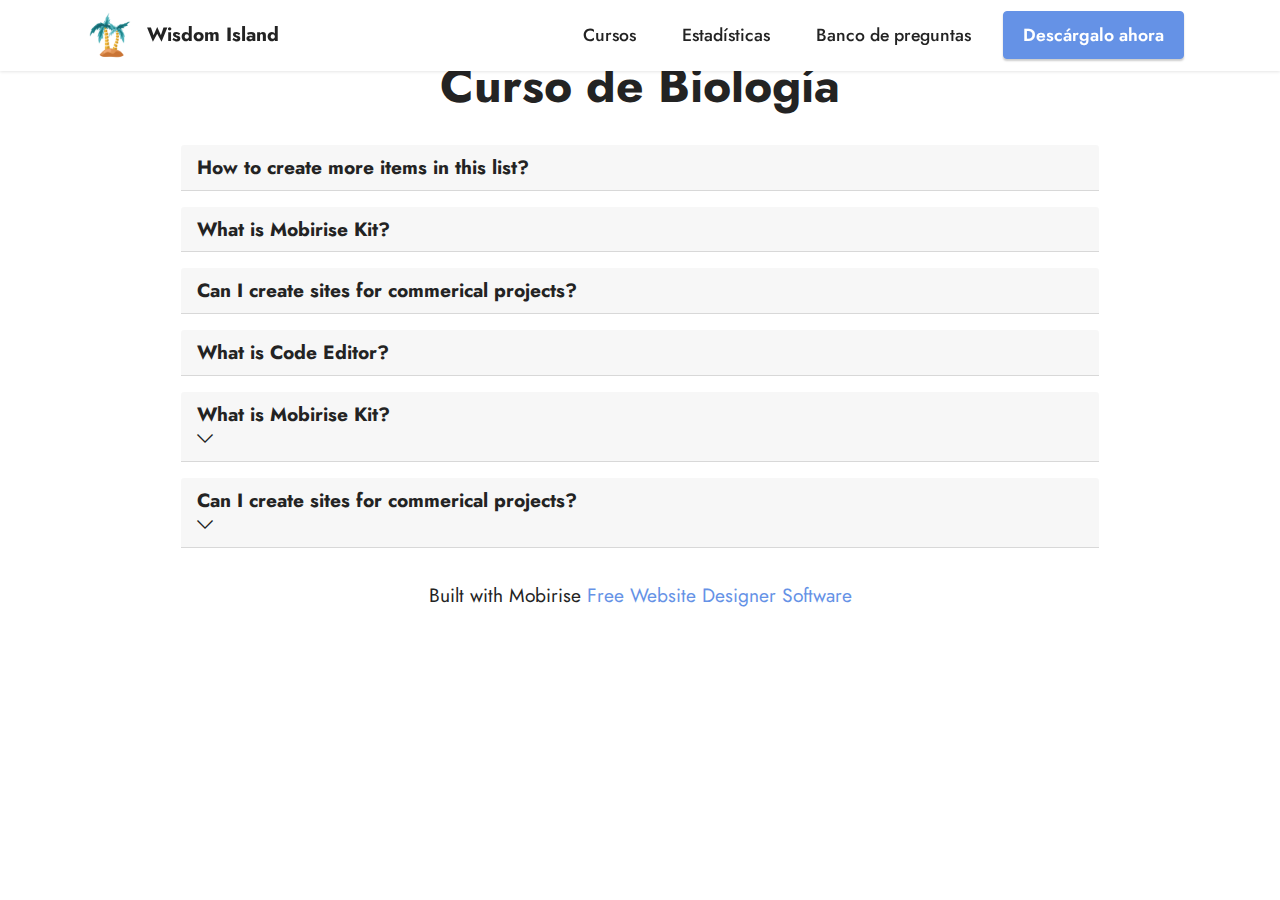
==== Biologia.html @ e250f7aa "Agregar pestaña biologia" ====
<!DOCTYPE html>
<html  >
<head>
  <!-- Site made with Mobirise Website Builder v5.6.5, https://mobirise.com -->
  <meta charset="UTF-8">
  <meta http-equiv="X-UA-Compatible" content="IE=edge">
  <meta name="generator" content="Mobirise v5.6.5, mobirise.com">
  <meta name="twitter:card" content="summary_large_image"/>
  <meta name="twitter:image:src" content="">
  <meta property="og:image" content="">
  <meta name="twitter:title" content="Curso Biologia">
  <meta name="viewport" content="width=device-width, initial-scale=1, minimum-scale=1">
  <link rel="shortcut icon" href="assets/images/4f88f359135b09c5e43ae3a420b6c7f1-ilustracion-de-isla-de-palmera.png" type="image/x-icon">
  <meta name="description" content="">
  
  
  <title>Curso Biologia</title>
  <link rel="stylesheet" href="assets/web/assets/mobirise-icons2/mobirise2.css">
  <link rel="stylesheet" href="assets/web/assets/mobirise-icons/mobirise-icons.css">
  <link rel="stylesheet" href="assets/bootstrap/css/bootstrap.min.css">
  <link rel="stylesheet" href="assets/bootstrap/css/bootstrap-grid.min.css">
  <link rel="stylesheet" href="assets/bootstrap/css/bootstrap-reboot.min.css">
  <link rel="stylesheet" href="assets/dropdown/css/style.css">
  <link rel="stylesheet" href="assets/socicon/css/styles.css">
  <link rel="stylesheet" href="assets/theme/css/style.css">
  <link rel="preload" href="https://fonts.googleapis.com/css?family=Jost:100,200,300,400,500,600,700,800,900,100i,200i,300i,400i,500i,600i,700i,800i,900i&display=swap" as="style" onload="this.onload=null;this.rel='stylesheet'">
  <noscript><link rel="stylesheet" href="https://fonts.googleapis.com/css?family=Jost:100,200,300,400,500,600,700,800,900,100i,200i,300i,400i,500i,600i,700i,800i,900i&display=swap"></noscript>
  <link rel="preload" as="style" href="assets/mobirise/css/mbr-additional.css"><link rel="stylesheet" href="assets/mobirise/css/mbr-additional.css" type="text/css">
  
  
  
  
</head>
<body>
  
  <section data-bs-version="5.1" class="menu menu2 cid-sZaMw0S8zr" once="menu" id="menu2-g">
    
    <nav class="navbar navbar-dropdown navbar-fixed-top navbar-expand-lg">
        <div class="container">
            <div class="navbar-brand">
                <span class="navbar-logo">
                    <a href="https://mobiri.se">
                        <img src="assets/images/4f88f359135b09c5e43ae3a420b6c7f1-ilustracion-de-isla-de-palmera.png" alt="Mobirise Website Builder" style="height: 3rem;">
                    </a>
                </span>
                <span class="navbar-caption-wrap"><a class="navbar-caption text-black text-primary display-7" href="index.html#header5-1">Wisdom Island</a></span>
            </div>
            <button class="navbar-toggler" type="button" data-toggle="collapse" data-bs-toggle="collapse" data-target="#navbarSupportedContent" data-bs-target="#navbarSupportedContent" aria-controls="navbarNavAltMarkup" aria-expanded="false" aria-label="Toggle navigation">
                <div class="hamburger">
                    <span></span>
                    <span></span>
                    <span></span>
                    <span></span>
                </div>
            </button>
            <div class="collapse navbar-collapse" id="navbarSupportedContent">
                <ul class="navbar-nav nav-dropdown" data-app-modern-menu="true"><li class="nav-item"><a class="nav-link link text-black text-primary display-4" href="cursos.html#features4-5">Cursos</a></li><li class="nav-item"><a class="nav-link link text-black text-primary display-4" href="estadisticas.html#gallery5-a">Estadísticas</a></li><li class="nav-item"><a class="nav-link link text-black text-primary display-4" href="preguntas.html#features10-8">Banco de preguntas</a></li></ul>
                
                <div class="navbar-buttons mbr-section-btn"><a class="btn btn-primary display-4" href="https://mobiri.se">Descárgalo ahora</a></div>
            </div>
        </div>
    </nav>
</section>

<section data-bs-version="5.1" class="content17 cid-t3WTCbS5iM" id="content17-h">

    

    
    
    <div class="container">
        
            <div class="row justify-content-center">
                <div class="col-12 col-md-10">
                    <div class="section-head align-center mb-4">
                        <h3 class="mbr-section-title mb-0 mbr-fonts-style display-2">
                            <strong>Curso de Biología</strong></h3>
                        
                    </div>
                    
                    <div id="bootstrap-toggle" class="toggle-panel accordionStyles tab-content">
                        <div class="card mb-3">
                            <div class="card-header" role="tab" id="headingOne">
                                <a role="button" class="collapsed panel-title text-black" data-toggle="collapse" data-bs-toggle="collapse" data-core="" href="#collapse1_1" aria-expanded="false" aria-controls="collapse1">
                                    <h6 class="panel-title-edit mbr-fonts-style mb-0 display-7"><strong>How to create more items in this list?</strong>
                                </h6>
                                    <span class="sign mbr-iconfont mbri-arrow-down"></span>
                                </a>
                            </div>
                            <div id="collapse1_1" class="panel-collapse noScroll collapse" role="tabpanel" aria-labelledby="headingOne">
                                <div class="panel-body">
                                    <p class="mbr-fonts-style panel-text display-7">The number of items is limited in this block. Open
                                    the Block parameters to change the amount of items.</p>
                                </div>
                            </div>
                        </div>
                        <div class="card mb-3">
                            <div class="card-header" role="tab" id="headingTwo">
                                <a role="button" class="collapsed panel-title text-black" data-toggle="collapse" data-bs-toggle="collapse" data-core="" href="#collapse2_1" aria-expanded="false" aria-controls="collapse2">
                                    <h6 class="panel-title-edit mbr-fonts-style mb-0 display-7"><strong>What is Mobirise Kit?</strong>
                                </h6>
                                    <span class="sign mbr-iconfont mbri-arrow-down"></span>
                                </a>

                            </div>
                            <div id="collapse2_1" class="panel-collapse noScroll collapse" role="tabpanel" aria-labelledby="headingTwo">
                                <div class="panel-body">
                                    <p class="mbr-fonts-style panel-text display-7">Mobirise Kit is a service that provides the access to all current and new themes/extensions developed by Mobirise. New themes/extensions are released every month and will be available in your account during your plan period, without any additional charge.</p>
                                </div>
                            </div>
                        </div>
                        <div class="card mb-3">
                            <div class="card-header" role="tab" id="headingThree">
                                <a role="button" class="collapsed panel-title text-black" data-toggle="collapse" data-bs-toggle="collapse" data-core="" href="#collapse3_1" aria-expanded="false" aria-controls="collapse3">
                                    <h6 class="panel-title-edit mbr-fonts-style mb-0 display-7"><strong>Can I create sites for commerical projects?</strong>
                                </h6>
                                    <span class="sign mbr-iconfont mbri-arrow-down"></span>
                                </a>
                            </div>
                            <div id="collapse3_1" class="panel-collapse noScroll collapse" role="tabpanel" aria-labelledby="headingThree">
                                <div class="panel-body">
                                    <p class="mbr-fonts-style panel-text display-7">Yes, Mobirise is free for both non-profit and commercial sites.</p>
                                </div>
                            </div>
                        </div>
                        <div class="card mb-3">
                            <div class="card-header" role="tab" id="headingThree">
                                <a role="button" class="collapsed panel-title text-black" data-toggle="collapse" data-bs-toggle="collapse" data-core="" href="#collapse4_1" aria-expanded="false" aria-controls="collapse4">
                                    <h6 class="panel-title-edit mbr-fonts-style mb-0 display-7"><strong>What is Code Editor?</strong>
                                </h6>
                                    <span class="sign mbr-iconfont mbri-arrow-down"></span>
                                </a>
                            </div>
                            <div id="collapse4_1" class="panel-collapse noScroll collapse" role="tabpanel" aria-labelledby="headingThree">
                                <div class="panel-body">
                                    <p class="mbr-fonts-style panel-text display-7">
                                       This extension allows editing the code of block in the app. Also, it's possible to add code to the head and body parts of pages.</p>
                                </div>
                            </div>
                        </div>
                        <div class="card mb-3">
                            <div class="card-header" role="tab" id="headingThree">
                                <a role="button" class="collapsed panel-title text-black" data-toggle="collapse" data-bs-toggle="collapse" data-core="" href="#collapse5_1" aria-expanded="false" aria-controls="collapse5">
                                   <h6 class="panel-title-edit mbr-fonts-style mb-0 display-7"><strong>What is Mobirise Kit?</strong></h6>
                                        <span class="mbr-iconfont mobi-mbri-arrow-down mobi-mbri"></span>
                                </a>
                            </div>
                            <div id="collapse5_1" class="panel-collapse noScroll collapse" role="tabpanel" aria-labelledby="headingThree">
                                <div class="panel-body">
                                    <p class="mbr-fonts-style panel-text display-7">
                                       Mobirise Kit is a service that provides the access to all current and new themes/extensions developed by Mobirise. New themes/extensions are released every month and will be available in your account during your plan period, without any additional charge.</p>
                                </div>
                            </div>
                        </div>
                        <div class="card mb-3">
                            <div class="card-header" role="tab" id="headingThree">
                                <a role="button" class="collapsed panel-title text-black" data-toggle="collapse" data-bs-toggle="collapse" data-core="" href="#collapse6_1" aria-expanded="false" aria-controls="collapse6">
                                    <h6 class="panel-title-edit mbr-fonts-style mb-0 display-7"><strong>Can I create sites for commerical projects?</strong></h6>
                                    <span class="mbr-iconfont mobi-mbri-arrow-down mobi-mbri"></span>
                                </a>
                            </div>
                            <div id="collapse6_1" class="panel-collapse noScroll collapse" role="tabpanel" aria-labelledby="headingThree">
                                <div class="panel-body">
                                    <p class="mbr-fonts-style panel-text display-7">
                                       Yes, Mobirise is free for both non-profit and commercial sites.</p>
                                </div>
                            </div>
                        </div>
                    </div>
                </div>
            </div>
        </div>
</section><section class="display-7" style="padding: 0;align-items: center;justify-content: center;flex-wrap: wrap;    align-content: center;display: flex;position: relative;height: 4rem;"><a href="https://mobiri.se/2651506" style="flex: 1 1;height: 4rem;position: absolute;width: 100%;z-index: 1;"><img alt="" style="height: 4rem;" src="[data-uri]"></a><p style="margin: 0;text-align: center;" class="display-7">Built with Mobirise &#8204;</p><a style="z-index:1" href="https://mobirise.com/website-design-software.html">Free Website Designer Software</a></section><script src="assets/bootstrap/js/bootstrap.bundle.min.js"></script>  <script src="assets/smoothscroll/smooth-scroll.js"></script>  <script src="assets/ytplayer/index.js"></script>  <script src="assets/dropdown/js/navbar-dropdown.js"></script>  <script src="assets/mbr-switch-arrow/mbr-switch-arrow.js"></script>  <script src="assets/theme/js/script.js"></script>  
  
  
</body>
</html>
---- assets/web/assets/mobirise-icons2/mobirise2.css ----
@font-face {
  font-family: 'Moririse2';
  font-display: swap;
  src:  url('mobirise2.eot?f2bix4');
  src:  url('mobirise2.eot?f2bix4#iefix') format('embedded-opentype'),
    url('mobirise2.ttf?f2bix4') format('truetype'),
    url('mobirise2.woff?f2bix4') format('woff'),
    url('mobirise2.svg?f2bix4#mobirise2') format('svg');
  font-weight: normal;
  font-style: normal;
}

[class^="mobi-"], [class*=" mobi-"] {
  /* use !important to prevent issues with browser extensions that change fonts */
  font-family: 'Moririse2' !important;
  speak: none;
  font-style: normal;
  font-weight: normal;
  font-variant: normal;
  text-transform: none;
  line-height: 1;

  /* Better Font Rendering =========== */
  -webkit-font-smoothing: antialiased;
  -moz-osx-font-smoothing: grayscale;
}

.mobi-mbri-add-submenu:before {
  content: "\e900";
}
.mobi-mbri-alert:before {
  content: "\e901";
}
.mobi-mbri-align-center:before {
  content: "\e902";
}
.mobi-mbri-align-justify:before {
  content: "\e903";
}
.mobi-mbri-align-left:before {
  content: "\e904";
}
.mobi-mbri-align-right:before {
  content: "\e905";
}
.mobi-mbri-android:before {
  content: "\e906";
}
.mobi-mbri-apple:before {
  content: "\e907";
}
.mobi-mbri-arrow-down:before {
  content: "\e908";
}
.mobi-mbri-arrow-next:before {
  content: "\e909";
}
.mobi-mbri-arrow-prev:before {
  content: "\e90a";
}
.mobi-mbri-arrow-up:before {
  content: "\e90b";
}
.mobi-mbri-bold:before {
  content: "\e90c";
}
.mobi-mbri-bookmark:before {
  content: "\e90d";
}
.mobi-mbri-bootstrap:before {
  content: "\e90e";
}
.mobi-mbri-briefcase:before {
  content: "\e90f";
}
.mobi-mbri-browse:before {
  content: "\e910";
}
.mobi-mbri-bulleted-list:before {
  content: "\e911";
}
.mobi-mbri-calendar:before {
  content: "\e912";
}
.mobi-mbri-camera:before {
  content: "\e913";
}
.mobi-mbri-cart-add:before {
  content: "\e914";
}
.mobi-mbri-cart-full:before {
  content: "\e915";
}
.mobi-mbri-cash:before {
  content: "\e916";
}
.mobi-mbri-change-style:before {
  content: "\e917";
}
.mobi-mbri-chat:before {
  content: "\e918";
}
.mobi-mbri-clock:before {
  content: "\e919";
}
.mobi-mbri-close:before {
  content: "\e91a";
}
.mobi-mbri-cloud:before {
  content: "\e91b";
}
.mobi-mbri-code:before {
  content: "\e91c";
}
.mobi-mbri-contact-form:before {
  content: "\e91d";
}
.mobi-mbri-credit-card:before {
  content: "\e91e";
}
.mobi-mbri-cursor-click:before {
  content: "\e91f";
}
.mobi-mbri-cust-feedback:before {
  content: "\e920";
}
.mobi-mbri-database:before {
  content: "\e921";
}
.mobi-mbri-delivery:before {
  content: "\e922";
}
.mobi-mbri-desktop:before {
  content: "\e923";
}
.mobi-mbri-devices:before {
  content: "\e924";
}
.mobi-mbri-down:before {
  content: "\e925";
}
.mobi-mbri-download-2:before {
  content: "\e926";
}
.mobi-mbri-download:before {
  content: "\e927";
}
.mobi-mbri-drag-n-drop-2:before {
  content: "\e928";
}
.mobi-mbri-drag-n-drop:before {
  content: "\e929";
}
.mobi-mbri-edit-2:before {
  content: "\e92a";
}
.mobi-mbri-edit:before {
  content: "\e92b";
}
.mobi-mbri-error:before {
  content: "\e92c";
}
.mobi-mbri-extension:before {
  content: "\e92d";
}
.mobi-mbri-features:before {
  content: "\e92e";
}
.mobi-mbri-file:before {
  content: "\e92f";
}
.mobi-mbri-flag:before {
  content: "\e930";
}
.mobi-mbri-folder:before {
  content: "\e931";
}
.mobi-mbri-gift:before {
  content: "\e932";
}
.mobi-mbri-github:before {
  content: "\e933";
}
.mobi-mbri-globe-2:before {
  content: "\e934";
}
.mobi-mbri-globe:before {
  content: "\e935";
}
.mobi-mbri-growing-chart:before {
  content: "\e936";
}
.mobi-mbri-hearth:before {
  content: "\e937";
}
.mobi-mbri-help:before {
  content: "\e938";
}
.mobi-mbri-home:before {
  content: "\e939";
}
.mobi-mbri-hot-cup:before {
  content: "\e93a";
}
.mobi-mbri-idea:before {
  content: "\e93b";
}
.mobi-mbri-image-gallery:before {
  content: "\e93c";
}
.mobi-mbri-image-slider:before {
  content: "\e93d";
}
.mobi-mbri-info:before {
  content: "\e93e";
}
.mobi-mbri-italic:before {
  content: "\e93f";
}
.mobi-mbri-key:before {
  content: "\e940";
}
.mobi-mbri-laptop:before {
  content: "\e941";
}
.mobi-mbri-layers:before {
  content: "\e942";
}
.mobi-mbri-left-right:before {
  content: "\e943";
}
.mobi-mbri-left:before {
  content: "\e944";
}
.mobi-mbri-letter:before {
  content: "\e945";
}
.mobi-mbri-like:before {
  content: "\e946";
}
.mobi-mbri-link:before {
  content: "\e947";
}
.mobi-mbri-lock:before {
  content: "\e948";
}
.mobi-mbri-login:before {
  content: "\e949";
}
.mobi-mbri-logout:before {
  content: "\e94a";
}
.mobi-mbri-magic-stick:before {
  content: "\e94b";
}
.mobi-mbri-map-pin:before {
  content: "\e94c";
}
.mobi-mbri-menu:before {
  content: "\e94d";
}
.mobi-mbri-mobile-2:before {
  content: "\e94e";
}
.mobi-mbri-mobile-horizontal:before {
  content: "\e94f";
}
.mobi-mbri-mobile:before {
  content: "\e950";
}
.mobi-mbri-mobirise:before {
  content: "\e951";
}
.mobi-mbri-more-horizontal:before {
  content: "\e952";
}
.mobi-mbri-more-vertical:before {
  content: "\e953";
}
.mobi-mbri-music:before {
  content: "\e954";
}
.mobi-mbri-new-file:before {
  content: "\e955";
}
.mobi-mbri-numbered-list:before {
  content: "\e956";
}
.mobi-mbri-opened-folder:before {
  content: "\e957";
}
.mobi-mbri-pages:before {
  content: "\e958";
}
.mobi-mbri-paper-plane:before {
  content: "\e959";
}
.mobi-mbri-paperclip:before {
  content: "\e95a";
}
.mobi-mbri-phone:before {
  content: "\e95b";
}
.mobi-mbri-photo:before {
  content: "\e95c";
}
.mobi-mbri-photos:before {
  content: "\e95d";
}
.mobi-mbri-pin:before {
  content: "\e95e";
}
.mobi-mbri-play:before {
  content: "\e95f";
}
.mobi-mbri-plus:before {
  content: "\e960";
}
.mobi-mbri-preview:before {
  content: "\e961";
}
.mobi-mbri-print:before {
  content: "\e962";
}
.mobi-mbri-protect:before {
  content: "\e963";
}
.mobi-mbri-question:before {
  content: "\e964";
}
.mobi-mbri-quote-left:before {
  content: "\e965";
}
.mobi-mbri-quote-right:before {
  content: "\e966";
}
.mobi-mbri-redo:before {
  content: "\e967";
}
.mobi-mbri-refresh:before {
  content: "\e968";
}
.mobi-mbri-responsive-2:before {
  content: "\e969";
}
.mobi-mbri-responsive:before {
  content: "\e96a";
}
.mobi-mbri-right:before {
  content: "\e96b";
}
.mobi-mbri-rocket:before {
  content: "\e96c";
}
.mobi-mbri-sad-face:before {
  content: "\e96d";
}
.mobi-mbri-sale:before {
  content: "\e96e";
}
.mobi-mbri-save:before {
  content: "\e96f";
}
.mobi-mbri-search:before {
  content: "\e970";
}
.mobi-mbri-setting-2:before {
  content: "\e971";
}
.mobi-mbri-setting-3:before {
  content: "\e972";
}
.mobi-mbri-setting:before {
  content: "\e973";
}
.mobi-mbri-share:before {
  content: "\e974";
}
.mobi-mbri-shopping-bag:before {
  content: "\e975";
}
.mobi-mbri-shopping-basket:before {
  content: "\e976";
}
.mobi-mbri-shopping-cart:before {
  content: "\e977";
}
.mobi-mbri-sites:before {
  content: "\e978";
}
.mobi-mbri-smile-face:before {
  content: "\e979";
}
.mobi-mbri-speed:before {
  content: "\e97a";
}
.mobi-mbri-star:before {
  content: "\e97b";
}
.mobi-mbri-success:before {
  content: "\e97c";
}
.mobi-mbri-sun:before {
  content: "\e97d";
}
.mobi-mbri-sun2:before {
  content: "\e97e";
}
.mobi-mbri-tablet-vertical:before {
  content: "\e97f";
}
.mobi-mbri-tablet:before {
  content: "\e980";
}
.mobi-mbri-target:before {
  content: "\e981";
}
.mobi-mbri-timer:before {
  content: "\e982";
}
.mobi-mbri-to-ftp:before {
  content: "\e983";
}
.mobi-mbri-to-local-drive:before {
  content: "\e984";
}
.mobi-mbri-touch-swipe:before {
  content: "\e985";
}
.mobi-mbri-touch:before {
  content: "\e986";
}
.mobi-mbri-trash:before {
  content: "\e987";
}
.mobi-mbri-underline:before {
  content: "\e988";
}
.mobi-mbri-undo:before {
  content: "\e989";
}
.mobi-mbri-unlink:before {
  content: "\e98a";
}
.mobi-mbri-unlock:before {
  content: "\e98b";
}
.mobi-mbri-up-down:before {
  content: "\e98c";
}
.mobi-mbri-up:before {
  content: "\e98d";
}
.mobi-mbri-update:before {
  content: "\e98e";
}
.mobi-mbri-upload-2:before {
  content: "\e98f";
}
.mobi-mbri-upload:before {
  content: "\e990";
}
.mobi-mbri-user-2:before {
  content: "\e991";
}
.mobi-mbri-user:before {
  content: "\e992";
}
.mobi-mbri-users:before {
  content: "\e993";
}
.mobi-mbri-video-play:before {
  content: "\e994";
}
.mobi-mbri-video:before {
  content: "\e995";
}
.mobi-mbri-watch:before {
  content: "\e996";
}
.mobi-mbri-website-theme-2:before {
  content: "\e997";
}
.mobi-mbri-website-theme:before {
  content: "\e998";
}
.mobi-mbri-wifi:before {
  content: "\e999";
}
.mobi-mbri-windows:before {
  content: "\e99a";
}
.mobi-mbri-zoom-in:before {
  content: "\e99b";
}
.mobi-mbri-zoom-out:before {
  content: "\e99c";
}
---- assets/dropdown/css/style.css ----
.navbar-dropdown {
  left: 0;
  padding: 0;
  position: absolute;
  right: 0;
  top: 0;
  transition: all 0.45s ease;
  z-index: 1030;
  background: #282828; }
  .navbar-dropdown .navbar-logo {
    margin-right: 0.8rem;
    transition: margin 0.3s ease-in-out;
    vertical-align: middle; }
    .navbar-dropdown .navbar-logo img {
      height: 3.125rem;
      transition: all 0.3s ease-in-out; }
    .navbar-dropdown .navbar-logo.mbr-iconfont {
      font-size: 3.125rem;
      line-height: 3.125rem; }
  .navbar-dropdown .navbar-caption {
    font-weight: 700;
    white-space: normal;
    vertical-align: -4px;
    line-height: 3.125rem !important; }
    .navbar-dropdown .navbar-caption, .navbar-dropdown .navbar-caption:hover {
      color: inherit;
      text-decoration: none; }
  .navbar-dropdown .mbr-iconfont + .navbar-caption {
    vertical-align: -1px; }
  .navbar-dropdown.navbar-fixed-top {
    position: fixed; }
  .navbar-dropdown .navbar-brand span {
    vertical-align: -4px; }
  .navbar-dropdown.bg-color.transparent {
    background: none; }
  .navbar-dropdown.navbar-short .navbar-brand {
    padding: 0.625rem 0; }
    .navbar-dropdown.navbar-short .navbar-brand span {
      vertical-align: -1px; }
  .navbar-dropdown.navbar-short .navbar-caption {
    line-height: 2.375rem !important;
    vertical-align: -2px; }
  .navbar-dropdown.navbar-short .navbar-logo {
    margin-right: 0.5rem; }
    .navbar-dropdown.navbar-short .navbar-logo img {
      height: 2.375rem; }
    .navbar-dropdown.navbar-short .navbar-logo.mbr-iconfont {
      font-size: 2.375rem;
      line-height: 2.375rem; }
  .navbar-dropdown.navbar-short .mbr-table-cell {
    height: 3.625rem; }
  .navbar-dropdown .navbar-close {
    left: 0.6875rem;
    position: fixed;
    top: 0.75rem;
    z-index: 1000; }
  .navbar-dropdown .hamburger-icon {
    content: "";
    display: inline-block;
    vertical-align: middle;
    width: 16px;
    -webkit-box-shadow: 0 -6px 0 1px #282828,0 0 0 1px #282828,0 6px 0 1px #282828;
    -moz-box-shadow: 0 -6px 0 1px #282828,0 0 0 1px #282828,0 6px 0 1px #282828;
    box-shadow: 0 -6px 0 1px #282828,0 0 0 1px #282828,0 6px 0 1px #282828; }

.dropdown-menu .dropdown-toggle[data-toggle="dropdown-submenu"]::after {
  border-bottom: 0.35em solid transparent;
  border-left: 0.35em solid;
  border-right: 0;
  border-top: 0.35em solid transparent;
  margin-left: 0.3rem; }

.dropdown-menu .dropdown-item:focus {
  outline: 0; }

.nav-dropdown {
  font-size: 0.75rem;
  font-weight: 500;
  height: auto !important; }
  .nav-dropdown .nav-btn {
    padding-left: 1rem; }
  .nav-dropdown .link {
    margin: .667em 1.667em;
    font-weight: 500;
    padding: 0;
    transition: color .2s ease-in-out; }
    .nav-dropdown .link.dropdown-toggle {
      margin-right: 2.583em; }
      .nav-dropdown .link.dropdown-toggle::after {
        margin-left: .25rem;
        border-top: 0.35em solid;
        border-right: 0.35em solid transparent;
        border-left: 0.35em solid transparent;
        border-bottom: 0; }
      .nav-dropdown .link.dropdown-toggle[aria-expanded="true"] {
        margin: 0;
        padding: 0.667em 3.263em  0.667em 1.667em; }
  .nav-dropdown .link::after,
  .nav-dropdown .dropdown-item::after {
    color: inherit; }
  .nav-dropdown .btn {
    font-size: 0.75rem;
    font-weight: 700;
    letter-spacing: 0;
    margin-bottom: 0;
    padding-left: 1.25rem;
    padding-right: 1.25rem; }
  .nav-dropdown .dropdown-menu {
    border-radius: 0;
    border: 0;
    left: 0;
    margin: 0;
    padding-bottom: 1.25rem;
    padding-top: 1.25rem;
    position: relative; }
  .nav-dropdown .dropdown-submenu {
    margin-left: 0.125rem;
    top: 0; }
  .nav-dropdown .dropdown-item {
    font-weight: 500;
    line-height: 2;
    padding: 0.3846em 4.615em 0.3846em 1.5385em;
    position: relative;
    transition: color .2s ease-in-out, background-color .2s ease-in-out; }
    .nav-dropdown .dropdown-item::after {
      margin-top: -0.3077em;
      position: absolute;
      right: 1.1538em;
      top: 50%; }
    .nav-dropdown .dropdown-item:focus, .nav-dropdown .dropdown-item:hover {
      background: none; }

@media (max-width: 767px) {
  .nav-dropdown.navbar-toggleable-sm {
    bottom: 0;
    display: none;
    left: 0;
    overflow-x: hidden;
    position: fixed;
    top: 0;
    transform: translateX(-100%);
    -ms-transform: translateX(-100%);
    -webkit-transform: translateX(-100%);
    width: 18.75rem;
    z-index: 999; } }
.nav-dropdown.navbar-toggleable-xl {
  bottom: 0;
  display: none;
  left: 0;
  overflow-x: hidden;
  position: fixed;
  top: 0;
  transform: translateX(-100%);
  -ms-transform: translateX(-100%);
  -webkit-transform: translateX(-100%);
  width: 18.75rem;
  z-index: 999; }

.nav-dropdown-sm {
  display: block !important;
  overflow-x: hidden;
  overflow: auto;
  padding-top: 3.875rem; }
  .nav-dropdown-sm::after {
    content: "";
    display: block;
    height: 3rem;
    width: 100%; }
  .nav-dropdown-sm.collapse.in ~ .navbar-close {
    display: block !important; }
  .nav-dropdown-sm.collapsing, .nav-dropdown-sm.collapse.in {
    transform: translateX(0);
    -ms-transform: translateX(0);
    -webkit-transform: translateX(0);
    transition: all 0.25s ease-out;
    -webkit-transition: all 0.25s ease-out;
    background: #282828; }
  .nav-dropdown-sm.collapsing[aria-expanded="false"] {
    transform: translateX(-100%);
    -ms-transform: translateX(-100%);
    -webkit-transform: translateX(-100%); }
  .nav-dropdown-sm .nav-item {
    display: block;
    margin-left: 0 !important;
    padding-left: 0; }
  .nav-dropdown-sm .link,
  .nav-dropdown-sm .dropdown-item {
    border-top: 1px dotted rgba(255, 255, 255, 0.1);
    font-size: 0.8125rem;
    line-height: 1.6;
    margin: 0 !important;
    padding: 0.875rem 2.4rem 0.875rem 1.5625rem !important;
    position: relative;
    white-space: normal; }
    .nav-dropdown-sm .link:focus, .nav-dropdown-sm .link:hover,
    .nav-dropdown-sm .dropdown-item:focus,
    .nav-dropdown-sm .dropdown-item:hover {
      background: rgba(0, 0, 0, 0.2) !important;
      color: #c0a375; }
  .nav-dropdown-sm .nav-btn {
    position: relative;
    padding: 1.5625rem 1.5625rem 0 1.5625rem; }
    .nav-dropdown-sm .nav-btn::before {
      border-top: 1px dotted rgba(255, 255, 255, 0.1);
      content: "";
      left: 0;
      position: absolute;
      top: 0;
      width: 100%; }
    .nav-dropdown-sm .nav-btn + .nav-btn {
      padding-top: 0.625rem; }
      .nav-dropdown-sm .nav-btn + .nav-btn::before {
        display: none; }
  .nav-dropdown-sm .btn {
    padding: 0.625rem 0; }
  .nav-dropdown-sm .dropdown-toggle[data-toggle="dropdown-submenu"]::after {
    margin-left: .25rem;
    border-top: 0.35em solid;
    border-right: 0.35em solid transparent;
    border-left: 0.35em solid transparent;
    border-bottom: 0; }
  .nav-dropdown-sm .dropdown-toggle[data-toggle="dropdown-submenu"][aria-expanded="true"]::after {
    border-top: 0;
    border-right: 0.35em solid transparent;
    border-left: 0.35em solid transparent;
    border-bottom: 0.35em solid; }
  .nav-dropdown-sm .dropdown-menu {
    margin: 0;
    padding: 0;
    position: relative;
    top: 0;
    left: 0;
    width: 100%;
    border: 0;
    float: none;
    border-radius: 0;
    background: none; }
  .nav-dropdown-sm .dropdown-submenu {
    left: 100%;
    margin-left: 0.125rem;
    margin-top: -1.25rem;
    top: 0; }

.navbar-toggleable-sm .nav-dropdown .dropdown-menu {
  position: absolute; }

.navbar-toggleable-sm .nav-dropdown .dropdown-submenu {
  left: 100%;
  margin-left: 0.125rem;
  margin-top: -1.25rem;
  top: 0; }

.navbar-toggleable-sm.opened .nav-dropdown .dropdown-menu {
  position: relative; }

.navbar-toggleable-sm.opened .nav-dropdown .dropdown-submenu {
  left: 0;
  margin-left: 00rem;
  margin-top: 0rem;
  top: 0; }

.is-builder .nav-dropdown.collapsing {
  transition: none !important; }
---- assets/socicon/css/styles.css ----
@charset "UTF-8";

@font-face {
  font-family: 'Socicon';
  src:  url('../fonts/socicon.eot');
  src:  url('../fonts/socicon.eot?#iefix') format('embedded-opentype'),
    url('../fonts/socicon.woff2') format('woff2'),
    url('../fonts/socicon.ttf') format('truetype'),
    url('../fonts/socicon.woff') format('woff'),
    url('../fonts/socicon.svg#socicon') format('svg');
  font-weight: normal;
  font-style: normal;
  font-display: swap;
}

[data-icon]:before {
  font-family: "socicon" !important;
  content: attr(data-icon);
  font-style: normal !important;
  font-weight: normal !important;
  font-variant: normal !important;
  text-transform: none !important;
  speak: none;
  line-height: 1;
  -webkit-font-smoothing: antialiased;
  -moz-osx-font-smoothing: grayscale;
}

[class^="socicon-"], [class*=" socicon-"] {
  /* use !important to prevent issues with browser extensions that change fonts */
  font-family: 'Socicon' !important;
  speak: none;
  font-style: normal;
  font-weight: normal;
  font-variant: normal;
  text-transform: none;
  line-height: 1;

  /* Better Font Rendering =========== */
  -webkit-font-smoothing: antialiased;
  -moz-osx-font-smoothing: grayscale;
}

.socicon-eitaa:before {
  content: "\e97c";
}
.socicon-soroush:before {
  content: "\e97d";
}
.socicon-bale:before {
  content: "\e97e";
}
.socicon-zazzle:before {
  content: "\e97b";
}
.socicon-society6:before {
  content: "\e97a";
}
.socicon-redbubble:before {
  content: "\e979";
}
.socicon-avvo:before {
  content: "\e978";
}
.socicon-stitcher:before {
  content: "\e977";
}
.socicon-googlehangouts:before {
  content: "\e974";
}
.socicon-dlive:before {
  content: "\e975";
}
.socicon-vsco:before {
  content: "\e976";
}
.socicon-flipboard:before {
  content: "\e973";
}
.socicon-ubuntu:before {
  content: "\e958";
}
.socicon-artstation:before {
  content: "\e959";
}
.socicon-invision:before {
  content: "\e95a";
}
.socicon-torial:before {
  content: "\e95b";
}
.socicon-collectorz:before {
  content: "\e95c";
}
.socicon-seenthis:before {
  content: "\e95d";
}
.socicon-googleplaymusic:before {
  content: "\e95e";
}
.socicon-debian:before {
  content: "\e95f";
}
.socicon-filmfreeway:before {
  content: "\e960";
}
.socicon-gnome:before {
  content: "\e961";
}
.socicon-itchio:before {
  content: "\e962";
}
.socicon-jamendo:before {
  content: "\e963";
}
.socicon-mix:before {
  content: "\e964";
}
.socicon-sharepoint:before {
  content: "\e965";
}
.socicon-tinder:before {
  content: "\e966";
}
.socicon-windguru:before {
  content: "\e967";
}
.socicon-cdbaby:before {
  content: "\e968";
}
.socicon-elementaryos:before {
  content: "\e969";
}
.socicon-stage32:before {
  content: "\e96a";
}
.socicon-tiktok:before {
  content: "\e96b";
}
.socicon-gitter:before {
  content: "\e96c";
}
.socicon-letterboxd:before {
  content: "\e96d";
}
.socicon-threema:before {
  content: "\e96e";
}
.socicon-splice:before {
  content: "\e96f";
}
.socicon-metapop:before {
  content: "\e970";
}
.socicon-naver:before {
  content: "\e971";
}
.socicon-remote:before {
  content: "\e972";
}
.socicon-internet:before {
  content: "\e957";
}
.socicon-moddb:before {
  content: "\e94b";
}
.socicon-indiedb:before {
  content: "\e94c";
}
.socicon-traxsource:before {
  content: "\e94d";
}
.socicon-gamefor:before {
  content: "\e94e";
}
.socicon-pixiv:before {
  content: "\e94f";
}
.socicon-myanimelist:before {
  content: "\e950";
}
.socicon-blackberry:before {
  content: "\e951";
}
.socicon-wickr:before {
  content: "\e952";
}
.socicon-spip:before {
  content: "\e953";
}
.socicon-napster:before {
  content: "\e954";
}
.socicon-beatport:before {
  content: "\e955";
}
.socicon-hackerone:before {
  content: "\e956";
}
.socicon-hackernews:before {
  content: "\e946";
}
.socicon-smashwords:before {
  content: "\e947";
}
.socicon-kobo:before {
  content: "\e948";
}
.socicon-bookbub:before {
  content: "\e949";
}
.socicon-mailru:before {
  content: "\e94a";
}
.socicon-gitlab:before {
  content: "\e945";
}
.socicon-instructables:before {
  content: "\e944";
}
.socicon-portfolio:before {
  content: "\e943";
}
.socicon-codered:before {
  content: "\e940";
}
.socicon-origin:before {
  content: "\e941";
}
.socicon-nextdoor:before {
  content: "\e942";
}
.socicon-udemy:before {
  content: "\e93f";
}
.socicon-livemaster:before {
  content: "\e93e";
}
.socicon-crunchbase:before {
  content: "\e93b";
}
.socicon-homefy:before {
  content: "\e93c";
}
.socicon-calendly:before {
  content: "\e93d";
}
.socicon-realtor:before {
  content: "\e90f";
}
.socicon-tidal:before {
  content: "\e910";
}
.socicon-qobuz:before {
  content: "\e911";
}
.socicon-natgeo:before {
  content: "\e912";
}
.socicon-mastodon:before {
  content: "\e913";
}
.socicon-unsplash:before {
  content: "\e914";
}
.socicon-homeadvisor:before {
  content: "\e915";
}
.socicon-angieslist:before {
  content: "\e916";
}
.socicon-codepen:before {
  content: "\e917";
}
.socicon-slack:before {
  content: "\e918";
}
.socicon-openaigym:before {
  content: "\e919";
}
.socicon-logmein:before {
  content: "\e91a";
}
.socicon-fiverr:before {
  content: "\e91b";
}
.socicon-gotomeeting:before {
  content: "\e91c";
}
.socicon-aliexpress:before {
  content: "\e91d";
}
.socicon-guru:before {
  content: "\e91e";
}
.socicon-appstore:before {
  content: "\e91f";
}
.socicon-homes:before {
  content: "\e920";
}
.socicon-zoom:before {
  content: "\e921";
}
.socicon-alibaba:before {
  content: "\e922";
}
.socicon-craigslist:before {
  content: "\e923";
}
.socicon-wix:before {
  content: "\e924";
}
.socicon-redfin:before {
  content: "\e925";
}
.socicon-googlecalendar:before {
  content: "\e926";
}
.socicon-shopify:before {
  content: "\e927";
}
.socicon-freelancer:before {
  content: "\e928";
}
.socicon-seedrs:before {
  content: "\e929";
}
.socicon-bing:before {
  content: "\e92a";
}
.socicon-doodle:before {
  content: "\e92b";
}
.socicon-bonanza:before {
  content: "\e92c";
}
.socicon-squarespace:before {
  content: "\e92d";
}
.socicon-toptal:before {
  content: "\e92e";
}
.socicon-gust:before {
  content: "\e92f";
}
.socicon-ask:before {
  content: "\e930";
}
.socicon-trulia:before {
  content: "\e931";
}
.socicon-loomly:before {
  content: "\e932";
}
.socicon-ghost:before {
  content: "\e933";
}
.socicon-upwork:before {
  content: "\e934";
}
.socicon-fundable:before {
  content: "\e935";
}
.socicon-booking:before {
  content: "\e936";
}
.socicon-googlemaps:before {
  content: "\e937";
}
.socicon-zillow:before {
  content: "\e938";
}
.socicon-niconico:before {
  content: "\e939";
}
.socicon-toneden:before {
  content: "\e93a";
}
.socicon-augment:before {
  content: "\e908";
}
.socicon-bitbucket:before {
  content: "\e909";
}
.socicon-fyuse:before {
  content: "\e90a";
}
.socicon-yt-gaming:before {
  content: "\e90b";
}
.socicon-sketchfab:before {
  content: "\e90c";
}
.socicon-mobcrush:before {
  content: "\e90d";
}
.socicon-microsoft:before {
  content: "\e90e";
}
.socicon-pandora:before {
  content: "\e907";
}
.socicon-messenger:before {
  content: "\e906";
}
.socicon-gamewisp:before {
  content: "\e905";
}
.socicon-bloglovin:before {
  content: "\e904";
}
.socicon-tunein:before {
  content: "\e903";
}
.socicon-gamejolt:before {
  content: "\e901";
}
.socicon-trello:before {
  content: "\e902";
}
.socicon-spreadshirt:before {
  content: "\e900";
}
.socicon-500px:before {
  content: "\e000";
}
.socicon-8tracks:before {
  content: "\e001";
}
.socicon-airbnb:before {
  content: "\e002";
}
.socicon-alliance:before {
  content: "\e003";
}
.socicon-amazon:before {
  content: "\e004";
}
.socicon-amplement:before {
  content: "\e005";
}
.socicon-android:before {
  content: "\e006";
}
.socicon-angellist:before {
  content: "\e007";
}
.socicon-apple:before {
  content: "\e008";
}
.socicon-appnet:before {
  content: "\e009";
}
.socicon-baidu:before {
  content: "\e00a";
}
.socicon-bandcamp:before {
  content: "\e00b";
}
.socicon-battlenet:before {
  content: "\e00c";
}
.socicon-mixer:before {
  content: "\e00d";
}
.socicon-bebee:before {
  content: "\e00e";
}
.socicon-bebo:before {
  content: "\e00f";
}
.socicon-behance:before {
  content: "\e010";
}
.socicon-blizzard:before {
  content: "\e011";
}
.socicon-blogger:before {
  content: "\e012";
}
.socicon-buffer:before {
  content: "\e013";
}
.socicon-chrome:before {
  content: "\e014";
}
.socicon-coderwall:before {
  content: "\e015";
}
.socicon-curse:before {
  content: "\e016";
}
.socicon-dailymotion:before {
  content: "\e017";
}
.socicon-deezer:before {
  content: "\e018";
}
.socicon-delicious:before {
  content: "\e019";
}
.socicon-deviantart:before {
  content: "\e01a";
}
.socicon-diablo:before {
  content: "\e01b";
}
.socicon-digg:before {
  content: "\e01c";
}
.socicon-discord:before {
  content: "\e01d";
}
.socicon-disqus:before {
  content: "\e01e";
}
.socicon-douban:before {
  content: "\e01f";
}
.socicon-draugiem:before {
  content: "\e020";
}
.socicon-dribbble:before {
  content: "\e021";
}
.socicon-drupal:before {
  content: "\e022";
}
.socicon-ebay:before {
  content: "\e023";
}
.socicon-ello:before {
  content: "\e024";
}
.socicon-endomodo:before {
  content: "\e025";
}
.socicon-envato:before {
  content: "\e026";
}
.socicon-etsy:before {
  content: "\e027";
}
.socicon-facebook:before {
  content: "\e028";
}
.socicon-feedburner:before {
  content: "\e029";
}
.socicon-filmweb:before {
  content: "\e02a";
}
.socicon-firefox:before {
  content: "\e02b";
}
.socicon-flattr:before {
  content: "\e02c";
}
.socicon-flickr:before {
  content: "\e02d";
}
.socicon-formulr:before {
  content: "\e02e";
}
.socicon-forrst:before {
  content: "\e02f";
}
.socicon-foursquare:before {
  content: "\e030";
}
.socicon-friendfeed:before {
  content: "\e031";
}
.socicon-github:before {
  content: "\e032";
}
.socicon-goodreads:before {
  content: "\e033";
}
.socicon-google:before {
  content: "\e034";
}
.socicon-googlescholar:before {
  content: "\e035";
}
.socicon-googlegroups:before {
  content: "\e036";
}
.socicon-googlephotos:before {
  content: "\e037";
}
.socicon-googleplus:before {
  content: "\e038";
}
.socicon-grooveshark:before {
  content: "\e039";
}
.socicon-hackerrank:before {
  content: "\e03a";
}
.socicon-hearthstone:before {
  content: "\e03b";
}
.socicon-hellocoton:before {
  content: "\e03c";
}
.socicon-heroes:before {
  content: "\e03d";
}
.socicon-smashcast:before {
  content: "\e03e";
}
.socicon-horde:before {
  content: "\e03f";
}
.socicon-houzz:before {
  content: "\e040";
}
.socicon-icq:before {
  content: "\e041";
}
.socicon-identica:before {
  content: "\e042";
}
.socicon-imdb:before {
  content: "\e043";
}
.socicon-instagram:before {
  content: "\e044";
}
.socicon-issuu:before {
  content: "\e045";
}
.socicon-istock:before {
  content: "\e046";
}
.socicon-itunes:before {
  content: "\e047";
}
.socicon-keybase:before {
  content: "\e048";
}
.socicon-lanyrd:before {
  content: "\e049";
}
.socicon-lastfm:before {
  content: "\e04a";
}
.socicon-line:before {
  content: "\e04b";
}
.socicon-linkedin:before {
  content: "\e04c";
}
.socicon-livejournal:before {
  content: "\e04d";
}
.socicon-lyft:before {
  content: "\e04e";
}
.socicon-macos:before {
  content: "\e04f";
}
.socicon-mail:before {
  content: "\e050";
}
.socicon-medium:before {
  content: "\e051";
}
.socicon-meetup:before {
  content: "\e052";
}
.socicon-mixcloud:before {
  content: "\e053";
}
.socicon-modelmayhem:before {
  content: "\e054";
}
.socicon-mumble:before {
  content: "\e055";
}
.socicon-myspace:before {
  content: "\e056";
}
.socicon-newsvine:before {
  content: "\e057";
}
.socicon-nintendo:before {
  content: "\e058";
}
.socicon-npm:before {
  content: "\e059";
}
.socicon-odnoklassniki:before {
  content: "\e05a";
}
.socicon-openid:before {
  content: "\e05b";
}
.socicon-opera:before {
  content: "\e05c";
}
.socicon-outlook:before {
  content: "\e05d";
}
.socicon-overwatch:before {
  content: "\e05e";
}
.socicon-patreon:before {
  content: "\e05f";
}
.socicon-paypal:before {
  content: "\e060";
}
.socicon-periscope:before {
  content: "\e061";
}
.socicon-persona:before {
  content: "\e062";
}
.socicon-pinterest:before {
  content: "\e063";
}
.socicon-play:before {
  content: "\e064";
}
.socicon-player:before {
  content: "\e065";
}
.socicon-playstation:before {
  content: "\e066";
}
.socicon-pocket:before {
  content: "\e067";
}
.socicon-qq:before {
  content: "\e068";
}
.socicon-quora:before {
  content: "\e069";
}
.socicon-raidcall:before {
  content: "\e06a";
}
.socicon-ravelry:before {
  content: "\e06b";
}
.socicon-reddit:before {
  content: "\e06c";
}
.socicon-renren:before {
  content: "\e06d";
}
.socicon-researchgate:before {
  content: "\e06e";
}
.socicon-residentadvisor:before {
  content: "\e06f";
}
.socicon-reverbnation:before {
  content: "\e070";
}
.socicon-rss:before {
  content: "\e071";
}
.socicon-sharethis:before {
  content: "\e072";
}
.socicon-skype:before {
  content: "\e073";
}
.socicon-slideshare:before {
  content: "\e074";
}
.socicon-smugmug:before {
  content: "\e075";
}
.socicon-snapchat:before {
  content: "\e076";
}
.socicon-songkick:before {
  content: "\e077";
}
.socicon-soundcloud:before {
  content: "\e078";
}
.socicon-spotify:before {
  content: "\e079";
}
.socicon-stackexchange:before {
  content: "\e07a";
}
.socicon-stackoverflow:before {
  content: "\e07b";
}
.socicon-starcraft:before {
  content: "\e07c";
}
.socicon-stayfriends:before {
  content: "\e07d";
}
.socicon-steam:before {
  content: "\e07e";
}
.socicon-storehouse:before {
  content: "\e07f";
}
.socicon-strava:before {
  content: "\e080";
}
.socicon-streamjar:before {
  content: "\e081";
}
.socicon-stumbleupon:before {
  content: "\e082";
}
.socicon-swarm:before {
  content: "\e083";
}
.socicon-teamspeak:before {
  content: "\e084";
}
.socicon-teamviewer:before {
  content: "\e085";
}
.socicon-technorati:before {
  content: "\e086";
}
.socicon-telegram:before {
  content: "\e087";
}
.socicon-tripadvisor:before {
  content: "\e088";
}
.socicon-tripit:before {
  content: "\e089";
}
.socicon-triplej:before {
  content: "\e08a";
}
.socicon-tumblr:before {
  content: "\e08b";
}
.socicon-twitch:before {
  content: "\e08c";
}
.socicon-twitter:before {
  content: "\e08d";
}
.socicon-uber:before {
  content: "\e08e";
}
.socicon-ventrilo:before {
  content: "\e08f";
}
.socicon-viadeo:before {
  content: "\e090";
}
.socicon-viber:before {
  content: "\e091";
}
.socicon-viewbug:before {
  content: "\e092";
}
.socicon-vimeo:before {
  content: "\e093";
}
.socicon-vine:before {
  content: "\e094";
}
.socicon-vkontakte:before {
  content: "\e095";
}
.socicon-warcraft:before {
  content: "\e096";
}
.socicon-wechat:before {
  content: "\e097";
}
.socicon-weibo:before {
  content: "\e098";
}
.socicon-whatsapp:before {
  content: "\e099";
}
.socicon-wikipedia:before {
  content: "\e09a";
}
.socicon-windows:before {
  content: "\e09b";
}
.socicon-wordpress:before {
  content: "\e09c";
}
.socicon-wykop:before {
  content: "\e09d";
}
.socicon-xbox:before {
  content: "\e09e";
}
.socicon-xing:before {
  content: "\e09f";
}
.socicon-yahoo:before {
  content: "\e0a0";
}
.socicon-yammer:before {
  content: "\e0a1";
}
.socicon-yandex:before {
  content: "\e0a2";
}
.socicon-yelp:before {
  content: "\e0a3";
}
.socicon-younow:before {
  content: "\e0a4";
}
.socicon-youtube:before {
  content: "\e0a5";
}
.socicon-zapier:before {
  content: "\e0a6";
}
.socicon-zerply:before {
  content: "\e0a7";
}
.socicon-zomato:before {
  content: "\e0a8";
}
.socicon-zynga:before {
  content: "\e0a9";
}
---- assets/theme/css/style.css ----
@charset "UTF-8";
section {
  background-color: #ffffff;
}

body {
  font-style: normal;
  line-height: 1.5;
  font-weight: 400;
  color: #232323;
  position: relative;
}

button {
  background-color: transparent;
  border-color: transparent;
}

section,
.container,
.container-fluid {
  position: relative;
  word-wrap: break-word;
}

a.mbr-iconfont:hover {
  text-decoration: none;
}

.article .lead p,
.article .lead ul,
.article .lead ol,
.article .lead pre,
.article .lead blockquote {
  margin-bottom: 0;
}

a {
  font-style: normal;
  font-weight: 400;
  cursor: pointer;
}
a, a:hover {
  text-decoration: none;
}

.mbr-section-title {
  font-style: normal;
  line-height: 1.3;
}

.mbr-section-subtitle {
  line-height: 1.3;
}

.mbr-text {
  font-style: normal;
  line-height: 1.7;
}

h1,
h2,
h3,
h4,
h5,
h6,
.display-1,
.display-2,
.display-4,
.display-5,
.display-7,
span,
p,
a {
  line-height: 1;
  word-break: break-word;
  word-wrap: break-word;
  font-weight: 400;
}

b,
strong {
  font-weight: bold;
}

input:-webkit-autofill, input:-webkit-autofill:hover, input:-webkit-autofill:focus, input:-webkit-autofill:active {
  transition-delay: 9999s;
  -webkit-transition-property: background-color, color;
  transition-property: background-color, color;
}

textarea[type=hidden] {
  display: none;
}

section {
  background-position: 50% 50%;
  background-repeat: no-repeat;
  background-size: cover;
}
section .mbr-background-video,
section .mbr-background-video-preview {
  position: absolute;
  bottom: 0;
  left: 0;
  right: 0;
  top: 0;
}

.hidden {
  visibility: hidden;
}

.mbr-z-index20 {
  z-index: 20;
}

/*! Base colors */
.mbr-white {
  color: #ffffff;
}

.mbr-black {
  color: #111111;
}

.mbr-bg-white {
  background-color: #ffffff;
}

.mbr-bg-black {
  background-color: #000000;
}

/*! Text-aligns */
.align-left {
  text-align: left;
}

.align-center {
  text-align: center;
}

.align-right {
  text-align: right;
}

/*! Font-weight  */
.mbr-light {
  font-weight: 300;
}

.mbr-regular {
  font-weight: 400;
}

.mbr-semibold {
  font-weight: 500;
}

.mbr-bold {
  font-weight: 700;
}

/*! Media  */
.media-content {
  flex-basis: 100%;
}

.media-container-row {
  display: flex;
  flex-direction: row;
  flex-wrap: wrap;
  justify-content: center;
  align-content: center;
  align-items: start;
}
.media-container-row .media-size-item {
  width: 400px;
}

.media-container-column {
  display: flex;
  flex-direction: column;
  flex-wrap: wrap;
  justify-content: center;
  align-content: center;
  align-items: stretch;
}
.media-container-column > * {
  width: 100%;
}

@media (min-width: 992px) {
  .media-container-row {
    flex-wrap: nowrap;
  }
}
figure {
  margin-bottom: 0;
  overflow: hidden;
}

figure[mbr-media-size] {
  transition: width 0.1s;
}

img,
iframe {
  display: block;
  width: 100%;
}

.card {
  background-color: transparent;
  border: none;
}

.card-box {
  width: 100%;
}

.card-img {
  text-align: center;
  flex-shrink: 0;
  -webkit-flex-shrink: 0;
}

.media {
  max-width: 100%;
  margin: 0 auto;
}

.mbr-figure {
  align-self: center;
}

.media-container > div {
  max-width: 100%;
}

.mbr-figure img,
.card-img img {
  width: 100%;
}

@media (max-width: 991px) {
  .media-size-item {
    width: auto !important;
  }

  .media {
    width: auto;
  }

  .mbr-figure {
    width: 100% !important;
  }
}
/*! Buttons */
.mbr-section-btn {
  margin-left: -0.6rem;
  margin-right: -0.6rem;
  font-size: 0;
}

.btn {
  font-weight: 600;
  border-width: 1px;
  font-style: normal;
  margin: 0.6rem 0.6rem;
  white-space: normal;
  transition: all 0.2s ease-in-out;
  display: inline-flex;
  align-items: center;
  justify-content: center;
  word-break: break-word;
}

.btn-sm {
  font-weight: 600;
  letter-spacing: 0px;
  transition: all 0.3s ease-in-out;
}

.btn-md {
  font-weight: 600;
  letter-spacing: 0px;
  transition: all 0.3s ease-in-out;
}

.btn-lg {
  font-weight: 600;
  letter-spacing: 0px;
  transition: all 0.3s ease-in-out;
}

.btn-form {
  margin: 0;
}
.btn-form:hover {
  cursor: pointer;
}

nav .mbr-section-btn {
  margin-left: 0rem;
  margin-right: 0rem;
}

/*! Btn icon margin */
.btn .mbr-iconfont,
.btn.btn-sm .mbr-iconfont {
  order: 1;
  cursor: pointer;
  margin-left: 0.5rem;
  vertical-align: sub;
}

.btn.btn-md .mbr-iconfont,
.btn.btn-md .mbr-iconfont {
  margin-left: 0.8rem;
}

.mbr-regular {
  font-weight: 400;
}

.mbr-semibold {
  font-weight: 500;
}

.mbr-bold {
  font-weight: 700;
}

[type=submit] {
  -webkit-appearance: none;
}

/*! Full-screen */
.mbr-fullscreen .mbr-overlay {
  min-height: 100vh;
}

.mbr-fullscreen {
  display: flex;
  display: -moz-flex;
  display: -ms-flex;
  display: -o-flex;
  align-items: center;
  min-height: 100vh;
  padding-top: 3rem;
  padding-bottom: 3rem;
}

/*! Map */
.map {
  height: 25rem;
  position: relative;
}
.map iframe {
  width: 100%;
  height: 100%;
}

/*! Scroll to top arrow */
.mbr-arrow-up {
  bottom: 25px;
  right: 90px;
  position: fixed;
  text-align: right;
  z-index: 5000;
  color: #ffffff;
  font-size: 22px;
}

.mbr-arrow-up a {
  background: rgba(0, 0, 0, 0.2);
  border-radius: 50%;
  color: #fff;
  display: inline-block;
  height: 60px;
  width: 60px;
  border: 2px solid #fff;
  outline-style: none !important;
  position: relative;
  text-decoration: none;
  transition: all 0.3s ease-in-out;
  cursor: pointer;
  text-align: center;
}
.mbr-arrow-up a:hover {
  background-color: rgba(0, 0, 0, 0.4);
}
.mbr-arrow-up a i {
  line-height: 60px;
}

.mbr-arrow-up-icon {
  display: block;
  color: #fff;
}

.mbr-arrow-up-icon::before {
  content: "›";
  display: inline-block;
  font-family: serif;
  font-size: 22px;
  line-height: 1;
  font-style: normal;
  position: relative;
  top: 6px;
  left: -4px;
  transform: rotate(-90deg);
}

/*! Arrow Down */
.mbr-arrow {
  position: absolute;
  bottom: 45px;
  left: 50%;
  width: 60px;
  height: 60px;
  cursor: pointer;
  background-color: rgba(80, 80, 80, 0.5);
  border-radius: 50%;
  transform: translateX(-50%);
}
@media (max-width: 767px) {
  .mbr-arrow {
    display: none;
  }
}
.mbr-arrow > a {
  display: inline-block;
  text-decoration: none;
  outline-style: none;
  -webkit-animation: arrowdown 1.7s ease-in-out infinite;
          animation: arrowdown 1.7s ease-in-out infinite;
  color: #ffffff;
}
.mbr-arrow > a > i {
  position: absolute;
  top: -2px;
  left: 15px;
  font-size: 2rem;
}

#scrollToTop a i::before {
  content: "";
  position: absolute;
  display: block;
  border-bottom: 2.5px solid #fff;
  border-left: 2.5px solid #fff;
  width: 27.8%;
  height: 27.8%;
  left: 50%;
  top: 51%;
  transform: translateY(-30%) translateX(-50%) rotate(135deg);
}

@keyframes arrowdown {
  0% {
    transform: translateY(0px);
  }
  50% {
    transform: translateY(-5px);
  }
  100% {
    transform: translateY(0px);
  }
}
@-webkit-keyframes arrowdown {
  0% {
    transform: translateY(0px);
  }
  50% {
    transform: translateY(-5px);
  }
  100% {
    transform: translateY(0px);
  }
}
@media (max-width: 500px) {
  .mbr-arrow-up {
    left: 0;
    right: 0;
    text-align: center;
  }
}
/*Gradients animation*/
@keyframes gradient-animation {
  from {
    background-position: 0% 100%;
    -webkit-animation-timing-function: ease-in-out;
            animation-timing-function: ease-in-out;
  }
  to {
    background-position: 100% 0%;
    -webkit-animation-timing-function: ease-in-out;
            animation-timing-function: ease-in-out;
  }
}
@-webkit-keyframes gradient-animation {
  from {
    background-position: 0% 100%;
    -webkit-animation-timing-function: ease-in-out;
            animation-timing-function: ease-in-out;
  }
  to {
    background-position: 100% 0%;
    -webkit-animation-timing-function: ease-in-out;
            animation-timing-function: ease-in-out;
  }
}
.bg-gradient {
  background-size: 200% 200%;
  animation: gradient-animation 5s infinite alternate;
  -webkit-animation: gradient-animation 5s infinite alternate;
}

.menu .navbar-brand {
  display: -webkit-flex;
}
.menu .navbar-brand span {
  display: flex;
  display: -webkit-flex;
}
.menu .navbar-brand .navbar-caption-wrap {
  display: -webkit-flex;
}
.menu .navbar-brand .navbar-logo img {
  display: -webkit-flex;
  width: auto;
}
@media (min-width: 768px) and (max-width: 991px) {
  .menu .navbar-toggleable-sm .navbar-nav {
    display: -ms-flexbox;
  }
}
@media (max-width: 991px) {
  .menu .navbar-collapse {
    max-height: 93.5vh;
  }
  .menu .navbar-collapse.show {
    overflow: auto;
  }
}
@media (min-width: 992px) {
  .menu .navbar-nav.nav-dropdown {
    display: -webkit-flex;
  }
  .menu .navbar-toggleable-sm .navbar-collapse {
    display: -webkit-flex !important;
  }
  .menu .collapsed .navbar-collapse {
    max-height: 93.5vh;
  }
  .menu .collapsed .navbar-collapse.show {
    overflow: auto;
  }
}
@media (max-width: 767px) {
  .menu .navbar-collapse {
    max-height: 80vh;
  }
}

.nav-link .mbr-iconfont {
  margin-right: 0.5rem;
}

.navbar {
  display: -webkit-flex;
  -webkit-flex-wrap: wrap;
  -webkit-align-items: center;
  -webkit-justify-content: space-between;
}

.navbar-collapse {
  -webkit-flex-basis: 100%;
  -webkit-flex-grow: 1;
  -webkit-align-items: center;
}

.nav-dropdown .link {
  padding: 0.667em 1.667em !important;
  margin: 0 !important;
}

.nav {
  display: -webkit-flex;
  -webkit-flex-wrap: wrap;
}

.row {
  display: -webkit-flex;
  -webkit-flex-wrap: wrap;
}

.justify-content-center {
  -webkit-justify-content: center;
}

.form-inline {
  display: -webkit-flex;
}

.card-wrapper {
  -webkit-flex: 1;
}

.carousel-control {
  z-index: 10;
  display: -webkit-flex;
}

.carousel-controls {
  display: -webkit-flex;
}

.media {
  display: -webkit-flex;
}

.form-group:focus {
  outline: none;
}

.jq-selectbox__select {
  padding: 7px 0;
  position: relative;
}

.jq-selectbox__dropdown {
  overflow: hidden;
  border-radius: 10px;
  position: absolute;
  top: 100%;
  left: 0 !important;
  width: 100% !important;
}

.jq-selectbox__trigger-arrow {
  right: 0;
  transform: translateY(-50%);
}

.jq-selectbox li {
  padding: 1.07em 0.5em;
}

input[type=range] {
  padding-left: 0 !important;
  padding-right: 0 !important;
}

.modal-dialog,
.modal-content {
  height: 100%;
}

.modal-dialog .carousel-inner {
  height: calc(100vh - 1.75rem);
}
@media (max-width: 575px) {
  .modal-dialog .carousel-inner {
    height: calc(100vh - 1rem);
  }
}

.carousel-item {
  text-align: center;
}

.carousel-item img {
  margin: auto;
}

.navbar-toggler {
  align-self: flex-start;
  padding: 0.25rem 0.75rem;
  font-size: 1.25rem;
  line-height: 1;
  background: transparent;
  border: 1px solid transparent;
  border-radius: 0.25rem;
}

.navbar-toggler:focus,
.navbar-toggler:hover {
  text-decoration: none;
  box-shadow: none;
}

.navbar-toggler-icon {
  display: inline-block;
  width: 1.5em;
  height: 1.5em;
  vertical-align: middle;
  content: "";
  background: no-repeat center center;
  background-size: 100% 100%;
}

.navbar-toggler-left {
  position: absolute;
  left: 1rem;
}

.navbar-toggler-right {
  position: absolute;
  right: 1rem;
}

.card-img {
  width: auto;
}

.menu .navbar.collapsed:not(.beta-menu) {
  flex-direction: column;
}

.carousel-item.active,
.carousel-item-next,
.carousel-item-prev {
  display: flex;
}

.note-air-layout .dropup .dropdown-menu,
.note-air-layout .navbar-fixed-bottom .dropdown .dropdown-menu {
  bottom: initial !important;
}

html,
body {
  height: auto;
  min-height: 100vh;
}

.dropup .dropdown-toggle::after {
  display: none;
}

.form-asterisk {
  font-family: initial;
  position: absolute;
  top: -2px;
  font-weight: normal;
}

.form-control-label {
  position: relative;
  cursor: pointer;
  margin-bottom: 0.357em;
  padding: 0;
}

.alert {
  color: #ffffff;
  border-radius: 0;
  border: 0;
  font-size: 1.1rem;
  line-height: 1.5;
  margin-bottom: 1.875rem;
  padding: 1.25rem;
  position: relative;
  text-align: center;
}
.alert.alert-form::after {
  background-color: inherit;
  bottom: -7px;
  content: "";
  display: block;
  height: 14px;
  left: 50%;
  margin-left: -7px;
  position: absolute;
  transform: rotate(45deg);
  width: 14px;
}

.form-control {
  background-color: #ffffff;
  background-clip: border-box;
  color: #232323;
  line-height: 1rem !important;
  height: auto;
  padding: 0.6rem 1.2rem;
  transition: border-color 0.25s ease 0s;
  border: 1px solid transparent !important;
  border-radius: 4px;
  box-shadow: rgba(0, 0, 0, 0.07) 0px 1px 1px 0px, rgba(0, 0, 0, 0.07) 0px 1px 3px 0px, rgba(0, 0, 0, 0.03) 0px 0px 0px 1px;
}
.form-active .form-control:invalid {
  border-color: red;
}

form .row {
  margin-left: -0.6rem;
  margin-right: -0.6rem;
}
form .row [class*=col] {
  padding-left: 0.6rem;
  padding-right: 0.6rem;
}

form .mbr-section-btn {
  margin: 0;
  padding-left: 0.6rem;
  padding-right: 0.6rem;
}

form .btn {
  display: flex;
  padding: 0.6rem 1.2rem;
  margin: 0;
}

form .form-check-input {
  margin-top: 0.5;
}

textarea.form-control {
  line-height: 1.5rem !important;
}

.form-group {
  margin-bottom: 1.2rem;
}

.form-control,
form .btn {
  min-height: 48px;
}

.gdpr-block label span.textGDPR input[name=gdpr] {
  top: 7px;
}

.form-control:focus {
  box-shadow: none;
}

:focus {
  outline: none;
}

.mbr-overlay {
  background-color: #000;
  bottom: 0;
  left: 0;
  opacity: 0.5;
  position: absolute;
  right: 0;
  top: 0;
  z-index: 0;
  pointer-events: none;
}

blockquote {
  font-style: italic;
  padding: 3rem;
  font-size: 1.09rem;
  position: relative;
  border-left: 3px solid;
}

ul,
ol,
pre,
blockquote {
  margin-bottom: 2.3125rem;
}

.mt-4 {
  margin-top: 2rem !important;
}

.mb-4 {
  margin-bottom: 2rem !important;
}

@media (min-width: 992px) {
  .container {
    padding-left: 16px;
    padding-right: 16px;
  }

  .row {
    margin-left: -16px;
    margin-right: -16px;
  }
  .row > [class*=col] {
    padding-left: 16px;
    padding-right: 16px;
  }
}
@media (min-width: 768px) {
  .container-fluid {
    padding-left: 32px;
    padding-right: 32px;
  }
}
@media (min-width: 768px) and (max-width: 991px) {
  .mbr-container {
    padding-left: 32px;
    padding-right: 32px;
  }
}
@media (max-width: 767px) {
  .mbr-container {
    padding-left: 16px;
    padding-right: 16px;
  }
}
.card-wrapper,
.item-wrapper {
  overflow: hidden;
}

.app-video-wrapper > img {
  opacity: 1;
}

.item {
  position: relative;
}

.dropdown-menu .dropdown-menu {
  left: 100%;
}

.dropdown-item + .dropdown-menu {
  display: none;
}

.dropdown-item:hover + .dropdown-menu,
.dropdown-menu:hover {
  display: block;
}

@media (min-aspect-ratio: 16/9) {
  .mbr-video-foreground {
    height: 300% !important;
    top: -100% !important;
  }
}
@media (max-aspect-ratio: 16/9) {
  .mbr-video-foreground {
    width: 300% !important;
    left: -100% !important;
  }
}.engine {
	position: absolute;
	text-indent: -2400px;
	text-align: center;
	padding: 0;
	top: 0;
	left: -2400px;
}
---- assets/mobirise/css/mbr-additional.css ----
body {
  font-family: Jost;
}
.display-1 {
  font-family: 'Jost', sans-serif;
  font-size: 4.6rem;
  line-height: 1.1;
}
.display-1 > .mbr-iconfont {
  font-size: 5.75rem;
}
.display-2 {
  font-family: 'Jost', sans-serif;
  font-size: 3rem;
  line-height: 1.1;
}
.display-2 > .mbr-iconfont {
  font-size: 3.75rem;
}
.display-4 {
  font-family: 'Jost', sans-serif;
  font-size: 1.1rem;
  line-height: 1.5;
}
.display-4 > .mbr-iconfont {
  font-size: 1.375rem;
}
.display-5 {
  font-family: 'Jost', sans-serif;
  font-size: 2rem;
  line-height: 1.5;
}
.display-5 > .mbr-iconfont {
  font-size: 2.5rem;
}
.display-7 {
  font-family: 'Jost', sans-serif;
  font-size: 1.2rem;
  line-height: 1.5;
}
.display-7 > .mbr-iconfont {
  font-size: 1.5rem;
}
/* ---- Fluid typography for mobile devices ---- */
/* 1.4 - font scale ratio ( bootstrap == 1.42857 ) */
/* 100vw - current viewport width */
/* (48 - 20)  48 == 48rem == 768px, 20 == 20rem == 320px(minimal supported viewport) */
/* 0.65 - min scale variable, may vary */
@media (max-width: 992px) {
  .display-1 {
    font-size: 3.68rem;
  }
}
@media (max-width: 768px) {
  .display-1 {
    font-size: 3.22rem;
    font-size: calc( 2.26rem + (4.6 - 2.26) * ((100vw - 20rem) / (48 - 20)));
    line-height: calc( 1.1 * (2.26rem + (4.6 - 2.26) * ((100vw - 20rem) / (48 - 20))));
  }
  .display-2 {
    font-size: 2.4rem;
    font-size: calc( 1.7rem + (3 - 1.7) * ((100vw - 20rem) / (48 - 20)));
    line-height: calc( 1.3 * (1.7rem + (3 - 1.7) * ((100vw - 20rem) / (48 - 20))));
  }
  .display-4 {
    font-size: 0.88rem;
    font-size: calc( 1.0350000000000001rem + (1.1 - 1.0350000000000001) * ((100vw - 20rem) / (48 - 20)));
    line-height: calc( 1.4 * (1.0350000000000001rem + (1.1 - 1.0350000000000001) * ((100vw - 20rem) / (48 - 20))));
  }
  .display-5 {
    font-size: 1.6rem;
    font-size: calc( 1.35rem + (2 - 1.35) * ((100vw - 20rem) / (48 - 20)));
    line-height: calc( 1.4 * (1.35rem + (2 - 1.35) * ((100vw - 20rem) / (48 - 20))));
  }
  .display-7 {
    font-size: 0.96rem;
    font-size: calc( 1.07rem + (1.2 - 1.07) * ((100vw - 20rem) / (48 - 20)));
    line-height: calc( 1.4 * (1.07rem + (1.2 - 1.07) * ((100vw - 20rem) / (48 - 20))));
  }
}
/* Buttons */
.btn {
  padding: 0.6rem 1.2rem;
  border-radius: 4px;
}
.btn-sm {
  padding: 0.6rem 1.2rem;
  border-radius: 4px;
}
.btn-md {
  padding: 0.6rem 1.2rem;
  border-radius: 4px;
}
.btn-lg {
  padding: 1rem 2.6rem;
  border-radius: 4px;
}
.bg-primary {
  background-color: #6592e6 !important;
}
.bg-success {
  background-color: #40b0bf !important;
}
.bg-info {
  background-color: #47b5ed !important;
}
.bg-warning {
  background-color: #ffe161 !important;
}
.bg-danger {
  background-color: #ff9966 !important;
}
.btn-primary,
.btn-primary:active {
  background-color: #6592e6 !important;
  border-color: #6592e6 !important;
  color: #ffffff !important;
  box-shadow: 0 2px 2px 0 rgba(0, 0, 0, 0.2);
}
.btn-primary:hover,
.btn-primary:focus,
.btn-primary.focus,
.btn-primary.active {
  color: #ffffff !important;
  background-color: #2260d2 !important;
  border-color: #2260d2 !important;
  box-shadow: 0 2px 5px 0 rgba(0, 0, 0, 0.2);
}
.btn-primary.disabled,
.btn-primary:disabled {
  color: #ffffff !important;
  background-color: #2260d2 !important;
  border-color: #2260d2 !important;
}
.btn-secondary,
.btn-secondary:active {
  background-color: #ff6666 !important;
  border-color: #ff6666 !important;
  color: #ffffff !important;
  box-shadow: 0 2px 2px 0 rgba(0, 0, 0, 0.2);
}
.btn-secondary:hover,
.btn-secondary:focus,
.btn-secondary.focus,
.btn-secondary.active {
  color: #ffffff !important;
  background-color: #ff0f0f !important;
  border-color: #ff0f0f !important;
  box-shadow: 0 2px 5px 0 rgba(0, 0, 0, 0.2);
}
.btn-secondary.disabled,
.btn-secondary:disabled {
  color: #ffffff !important;
  background-color: #ff0f0f !important;
  border-color: #ff0f0f !important;
}
.btn-info,
.btn-info:active {
  background-color: #47b5ed !important;
  border-color: #47b5ed !important;
  color: #ffffff !important;
  box-shadow: 0 2px 2px 0 rgba(0, 0, 0, 0.2);
}
.btn-info:hover,
.btn-info:focus,
.btn-info.focus,
.btn-info.active {
  color: #ffffff !important;
  background-color: #148cca !important;
  border-color: #148cca !important;
  box-shadow: 0 2px 5px 0 rgba(0, 0, 0, 0.2);
}
.btn-info.disabled,
.btn-info:disabled {
  color: #ffffff !important;
  background-color: #148cca !important;
  border-color: #148cca !important;
}
.btn-success,
.btn-success:active {
  background-color: #40b0bf !important;
  border-color: #40b0bf !important;
  color: #ffffff !important;
  box-shadow: 0 2px 2px 0 rgba(0, 0, 0, 0.2);
}
.btn-success:hover,
.btn-success:focus,
.btn-success.focus,
.btn-success.active {
  color: #ffffff !important;
  background-color: #2a747e !important;
  border-color: #2a747e !important;
  box-shadow: 0 2px 5px 0 rgba(0, 0, 0, 0.2);
}
.btn-success.disabled,
.btn-success:disabled {
  color: #ffffff !important;
  background-color: #2a747e !important;
  border-color: #2a747e !important;
}
.btn-warning,
.btn-warning:active {
  background-color: #ffe161 !important;
  border-color: #ffe161 !important;
  color: #614f00 !important;
  box-shadow: 0 2px 2px 0 rgba(0, 0, 0, 0.2);
}
.btn-warning:hover,
.btn-warning:focus,
.btn-warning.focus,
.btn-warning.active {
  color: #0a0800 !important;
  background-color: #ffd10a !important;
  border-color: #ffd10a !important;
  box-shadow: 0 2px 5px 0 rgba(0, 0, 0, 0.2);
}
.btn-warning.disabled,
.btn-warning:disabled {
  color: #614f00 !important;
  background-color: #ffd10a !important;
  border-color: #ffd10a !important;
}
.btn-danger,
.btn-danger:active {
  background-color: #ff9966 !important;
  border-color: #ff9966 !important;
  color: #ffffff !important;
  box-shadow: 0 2px 2px 0 rgba(0, 0, 0, 0.2);
}
.btn-danger:hover,
.btn-danger:focus,
.btn-danger.focus,
.btn-danger.active {
  color: #ffffff !important;
  background-color: #ff5f0f !important;
  border-color: #ff5f0f !important;
  box-shadow: 0 2px 5px 0 rgba(0, 0, 0, 0.2);
}
.btn-danger.disabled,
.btn-danger:disabled {
  color: #ffffff !important;
  background-color: #ff5f0f !important;
  border-color: #ff5f0f !important;
}
.btn-white,
.btn-white:active {
  background-color: #fafafa !important;
  border-color: #fafafa !important;
  color: #7a7a7a !important;
  box-shadow: 0 2px 2px 0 rgba(0, 0, 0, 0.2);
}
.btn-white:hover,
.btn-white:focus,
.btn-white.focus,
.btn-white.active {
  color: #4f4f4f !important;
  background-color: #cfcfcf !important;
  border-color: #cfcfcf !important;
  box-shadow: 0 2px 5px 0 rgba(0, 0, 0, 0.2);
}
.btn-white.disabled,
.btn-white:disabled {
  color: #7a7a7a !important;
  background-color: #cfcfcf !important;
  border-color: #cfcfcf !important;
}
.btn-black,
.btn-black:active {
  background-color: #232323 !important;
  border-color: #232323 !important;
  color: #ffffff !important;
  box-shadow: 0 2px 2px 0 rgba(0, 0, 0, 0.2);
}
.btn-black:hover,
.btn-black:focus,
.btn-black.focus,
.btn-black.active {
  color: #ffffff !important;
  background-color: #000000 !important;
  border-color: #000000 !important;
  box-shadow: 0 2px 5px 0 rgba(0, 0, 0, 0.2);
}
.btn-black.disabled,
.btn-black:disabled {
  color: #ffffff !important;
  background-color: #000000 !important;
  border-color: #000000 !important;
}
.btn-primary-outline,
.btn-primary-outline:active {
  background-color: transparent !important;
  border-color: transparent;
  color: #6592e6;
}
.btn-primary-outline:hover,
.btn-primary-outline:focus,
.btn-primary-outline.focus,
.btn-primary-outline.active {
  color: #2260d2 !important;
  background-color: transparent!important;
  border-color: transparent!important;
  box-shadow: none!important;
}
.btn-primary-outline.disabled,
.btn-primary-outline:disabled {
  color: #ffffff !important;
  background-color: #6592e6 !important;
  border-color: #6592e6 !important;
}
.btn-secondary-outline,
.btn-secondary-outline:active {
  background-color: transparent !important;
  border-color: transparent;
  color: #ff6666;
}
.btn-secondary-outline:hover,
.btn-secondary-outline:focus,
.btn-secondary-outline.focus,
.btn-secondary-outline.active {
  color: #ff0f0f !important;
  background-color: transparent!important;
  border-color: transparent!important;
  box-shadow: none!important;
}
.btn-secondary-outline.disabled,
.btn-secondary-outline:disabled {
  color: #ffffff !important;
  background-color: #ff6666 !important;
  border-color: #ff6666 !important;
}
.btn-info-outline,
.btn-info-outline:active {
  background-color: transparent !important;
  border-color: transparent;
  color: #47b5ed;
}
.btn-info-outline:hover,
.btn-info-outline:focus,
.btn-info-outline.focus,
.btn-info-outline.active {
  color: #148cca !important;
  background-color: transparent!important;
  border-color: transparent!important;
  box-shadow: none!important;
}
.btn-info-outline.disabled,
.btn-info-outline:disabled {
  color: #ffffff !important;
  background-color: #47b5ed !important;
  border-color: #47b5ed !important;
}
.btn-success-outline,
.btn-success-outline:active {
  background-color: transparent !important;
  border-color: transparent;
  color: #40b0bf;
}
.btn-success-outline:hover,
.btn-success-outline:focus,
.btn-success-outline.focus,
.btn-success-outline.active {
  color: #2a747e !important;
  background-color: transparent!important;
  border-color: transparent!important;
  box-shadow: none!important;
}
.btn-success-outline.disabled,
.btn-success-outline:disabled {
  color: #ffffff !important;
  background-color: #40b0bf !important;
  border-color: #40b0bf !important;
}
.btn-warning-outline,
.btn-warning-outline:active {
  background-color: transparent !important;
  border-color: transparent;
  color: #ffe161;
}
.btn-warning-outline:hover,
.btn-warning-outline:focus,
.btn-warning-outline.focus,
.btn-warning-outline.active {
  color: #ffd10a !important;
  background-color: transparent!important;
  border-color: transparent!important;
  box-shadow: none!important;
}
.btn-warning-outline.disabled,
.btn-warning-outline:disabled {
  color: #614f00 !important;
  background-color: #ffe161 !important;
  border-color: #ffe161 !important;
}
.btn-danger-outline,
.btn-danger-outline:active {
  background-color: transparent !important;
  border-color: transparent;
  color: #ff9966;
}
.btn-danger-outline:hover,
.btn-danger-outline:focus,
.btn-danger-outline.focus,
.btn-danger-outline.active {
  color: #ff5f0f !important;
  background-color: transparent!important;
  border-color: transparent!important;
  box-shadow: none!important;
}
.btn-danger-outline.disabled,
.btn-danger-outline:disabled {
  color: #ffffff !important;
  background-color: #ff9966 !important;
  border-color: #ff9966 !important;
}
.btn-black-outline,
.btn-black-outline:active {
  background-color: transparent !important;
  border-color: transparent;
  color: #232323;
}
.btn-black-outline:hover,
.btn-black-outline:focus,
.btn-black-outline.focus,
.btn-black-outline.active {
  color: #000000 !important;
  background-color: transparent!important;
  border-color: transparent!important;
  box-shadow: none!important;
}
.btn-black-outline.disabled,
.btn-black-outline:disabled {
  color: #ffffff !important;
  background-color: #232323 !important;
  border-color: #232323 !important;
}
.btn-white-outline,
.btn-white-outline:active {
  background-color: transparent !important;
  border-color: transparent;
  color: #fafafa;
}
.btn-white-outline:hover,
.btn-white-outline:focus,
.btn-white-outline.focus,
.btn-white-outline.active {
  color: #cfcfcf !important;
  background-color: transparent!important;
  border-color: transparent!important;
  box-shadow: none!important;
}
.btn-white-outline.disabled,
.btn-white-outline:disabled {
  color: #7a7a7a !important;
  background-color: #fafafa !important;
  border-color: #fafafa !important;
}
.text-primary {
  color: #6592e6 !important;
}
.text-secondary {
  color: #ff6666 !important;
}
.text-success {
  color: #40b0bf !important;
}
.text-info {
  color: #47b5ed !important;
}
.text-warning {
  color: #ffe161 !important;
}
.text-danger {
  color: #ff9966 !important;
}
.text-white {
  color: #fafafa !important;
}
.text-black {
  color: #232323 !important;
}
a.text-primary:hover,
a.text-primary:focus,
a.text-primary.active {
  color: #205ac5 !important;
}
a.text-secondary:hover,
a.text-secondary:focus,
a.text-secondary.active {
  color: #ff0000 !important;
}
a.text-success:hover,
a.text-success:focus,
a.text-success.active {
  color: #266a73 !important;
}
a.text-info:hover,
a.text-info:focus,
a.text-info.active {
  color: #1283bc !important;
}
a.text-warning:hover,
a.text-warning:focus,
a.text-warning.active {
  color: #facb00 !important;
}
a.text-danger:hover,
a.text-danger:focus,
a.text-danger.active {
  color: #ff5500 !important;
}
a.text-white:hover,
a.text-white:focus,
a.text-white.active {
  color: #c7c7c7 !important;
}
a.text-black:hover,
a.text-black:focus,
a.text-black.active {
  color: #000000 !important;
}
a[class*="text-"]:not(.nav-link):not(.dropdown-item):not([role]):not(.navbar-caption) {
  position: relative;
  background-image: transparent;
  background-size: 10000px 2px;
  background-repeat: no-repeat;
  background-position: 0px 1.2em;
  background-position: -10000px 1.2em;
}
a[class*="text-"]:not(.nav-link):not(.dropdown-item):not([role]):not(.navbar-caption):hover {
  transition: background-position 2s ease-in-out;
  background-image: linear-gradient(currentColor 50%, currentColor 50%);
  background-position: 0px 1.2em;
}
.nav-tabs .nav-link.active {
  color: #6592e6;
}
.nav-tabs .nav-link:not(.active) {
  color: #232323;
}
.alert-success {
  background-color: #70c770;
}
.alert-info {
  background-color: #47b5ed;
}
.alert-warning {
  background-color: #ffe161;
}
.alert-danger {
  background-color: #ff9966;
}
.mbr-gallery-filter li.active .btn {
  background-color: #6592e6;
  border-color: #6592e6;
  color: #ffffff;
}
.mbr-gallery-filter li.active .btn:focus {
  box-shadow: none;
}
a,
a:hover {
  color: #6592e6;
}
.mbr-plan-header.bg-primary .mbr-plan-subtitle,
.mbr-plan-header.bg-primary .mbr-plan-price-desc {
  color: #ffffff;
}
.mbr-plan-header.bg-success .mbr-plan-subtitle,
.mbr-plan-header.bg-success .mbr-plan-price-desc {
  color: #a0d8df;
}
.mbr-plan-header.bg-info .mbr-plan-subtitle,
.mbr-plan-header.bg-info .mbr-plan-price-desc {
  color: #ffffff;
}
.mbr-plan-header.bg-warning .mbr-plan-subtitle,
.mbr-plan-header.bg-warning .mbr-plan-price-desc {
  color: #ffffff;
}
.mbr-plan-header.bg-danger .mbr-plan-subtitle,
.mbr-plan-header.bg-danger .mbr-plan-price-desc {
  color: #ffffff;
}
/* Scroll to top button*/
.scrollToTop_wraper {
  display: none;
}
.form-control {
  font-family: 'Jost', sans-serif;
  font-size: 1.1rem;
  line-height: 1.5;
  font-weight: 400;
}
.form-control > .mbr-iconfont {
  font-size: 1.375rem;
}
.form-control:hover,
.form-control:focus {
  box-shadow: rgba(0, 0, 0, 0.07) 0px 1px 1px 0px, rgba(0, 0, 0, 0.07) 0px 1px 3px 0px, rgba(0, 0, 0, 0.03) 0px 0px 0px 1px;
  border-color: #6592e6 !important;
}
.form-control:-webkit-input-placeholder {
  font-family: 'Jost', sans-serif;
  font-size: 1.1rem;
  line-height: 1.5;
  font-weight: 400;
}
.form-control:-webkit-input-placeholder > .mbr-iconfont {
  font-size: 1.375rem;
}
blockquote {
  border-color: #6592e6;
}
/* Forms */
.jq-selectbox li:hover,
.jq-selectbox li.selected {
  background-color: #6592e6;
  color: #ffffff;
}
.jq-number__spin {
  transition: 0.25s ease;
}
.jq-number__spin:hover {
  border-color: #6592e6;
}
.jq-selectbox .jq-selectbox__trigger-arrow,
.jq-number__spin.minus:after,
.jq-number__spin.plus:after {
  transition: 0.4s;
  border-top-color: #353535;
  border-bottom-color: #353535;
}
.jq-selectbox:hover .jq-selectbox__trigger-arrow,
.jq-number__spin.minus:hover:after,
.jq-number__spin.plus:hover:after {
  border-top-color: #6592e6;
  border-bottom-color: #6592e6;
}
.xdsoft_datetimepicker .xdsoft_calendar td.xdsoft_default,
.xdsoft_datetimepicker .xdsoft_calendar td.xdsoft_current,
.xdsoft_datetimepicker .xdsoft_timepicker .xdsoft_time_box > div > div.xdsoft_current {
  color: #ffffff !important;
  background-color: #6592e6 !important;
  box-shadow: none !important;
}
.xdsoft_datetimepicker .xdsoft_calendar td:hover,
.xdsoft_datetimepicker .xdsoft_timepicker .xdsoft_time_box > div > div:hover {
  color: #000000 !important;
  background: #ff6666 !important;
  box-shadow: none !important;
}
.lazy-bg {
  background-image: none !important;
}
.lazy-placeholder:not(section),
.lazy-none {
  display: block;
  position: relative;
  padding-bottom: 56.25%;
  width: 100%;
  height: auto;
}
iframe.lazy-placeholder,
.lazy-placeholder:after {
  content: '';
  position: absolute;
  width: 200px;
  height: 200px;
  background: transparent no-repeat center;
  background-size: contain;
  top: 50%;
  left: 50%;
  transform: translateX(-50%) translateY(-50%);
  background-image: url("data:image/svg+xml;charset=UTF-8,%3csvg width='32' height='32' viewBox='0 0 64 64' xmlns='http://www.w3.org/2000/svg' stroke='%236592e6' %3e%3cg fill='none' fill-rule='evenodd'%3e%3cg transform='translate(16 16)' stroke-width='2'%3e%3ccircle stroke-opacity='.5' cx='16' cy='16' r='16'/%3e%3cpath d='M32 16c0-9.94-8.06-16-16-16'%3e%3canimateTransform attributeName='transform' type='rotate' from='0 16 16' to='360 16 16' dur='1s' repeatCount='indefinite'/%3e%3c/path%3e%3c/g%3e%3c/g%3e%3c/svg%3e");
}
section.lazy-placeholder:after {
  opacity: 0.5;
}
body {
  overflow-x: hidden;
}
a {
  transition: color 0.6s;
}
.cid-sZaMw0S8zr {
  z-index: 1000;
  width: 100%;
  position: relative;
  min-height: 60px;
}
.cid-sZaMw0S8zr nav.navbar {
  position: fixed;
}
.cid-sZaMw0S8zr .dropdown-item:before {
  font-family: Moririse2 !important;
  content: "\e966";
  display: inline-block;
  width: 0;
  position: absolute;
  left: 1rem;
  top: 0.5rem;
  margin-right: 0.5rem;
  line-height: 1;
  font-size: inherit;
  vertical-align: middle;
  text-align: center;
  overflow: hidden;
  transform: scale(0, 1);
  transition: all 0.25s ease-in-out;
}
.cid-sZaMw0S8zr .dropdown-menu {
  padding: 0;
  border-radius: 4px;
  box-shadow: 0 1px 3px 0 rgba(0, 0, 0, 0.1);
}
.cid-sZaMw0S8zr .dropdown-item {
  border-bottom: 1px solid #e6e6e6;
}
.cid-sZaMw0S8zr .dropdown-item:hover,
.cid-sZaMw0S8zr .dropdown-item:focus {
  background: #6592e6 !important;
  color: white !important;
}
.cid-sZaMw0S8zr .dropdown-item:hover span {
  color: white;
}
.cid-sZaMw0S8zr .dropdown-item:first-child {
  border-top-left-radius: 4px;
  border-top-right-radius: 4px;
}
.cid-sZaMw0S8zr .dropdown-item:last-child {
  border-bottom: none;
  border-bottom-left-radius: 4px;
  border-bottom-right-radius: 4px;
}
.cid-sZaMw0S8zr .nav-dropdown .link {
  padding: 0 0.3em !important;
  margin: 0.667em 1em !important;
}
.cid-sZaMw0S8zr .nav-dropdown .link.dropdown-toggle::after {
  margin-left: 0.5rem;
  margin-top: 0.2rem;
}
.cid-sZaMw0S8zr .nav-link {
  position: relative;
}
.cid-sZaMw0S8zr .container {
  display: flex;
  margin: auto;
}
@media (min-width: 992px) {
  .cid-sZaMw0S8zr .container {
    flex-wrap: nowrap;
  }
}
.cid-sZaMw0S8zr .iconfont-wrapper {
  color: #000000 !important;
  font-size: 1.5rem;
  padding-right: 0.5rem;
}
.cid-sZaMw0S8zr .dropdown-menu,
.cid-sZaMw0S8zr .navbar.opened {
  background: #ffffff !important;
}
.cid-sZaMw0S8zr .nav-item:focus,
.cid-sZaMw0S8zr .nav-link:focus {
  outline: none;
}
.cid-sZaMw0S8zr .dropdown .dropdown-menu .dropdown-item {
  width: auto;
  transition: all 0.25s ease-in-out;
}
.cid-sZaMw0S8zr .dropdown .dropdown-menu .dropdown-item::after {
  right: 0.5rem;
}
.cid-sZaMw0S8zr .dropdown .dropdown-menu .dropdown-item .mbr-iconfont {
  margin-right: 0.5rem;
  vertical-align: sub;
}
.cid-sZaMw0S8zr .dropdown .dropdown-menu .dropdown-item .mbr-iconfont:before {
  display: inline-block;
  transform: scale(1, 1);
  transition: all 0.25s ease-in-out;
}
.cid-sZaMw0S8zr .collapsed .dropdown-menu .dropdown-item:before {
  display: none;
}
.cid-sZaMw0S8zr .collapsed .dropdown .dropdown-menu .dropdown-item {
  padding: 0.235em 1.5em 0.235em 1.5em !important;
  transition: none;
  margin: 0 !important;
}
.cid-sZaMw0S8zr .navbar {
  min-height: 70px;
  transition: all 0.3s;
  border-bottom: 1px solid transparent;
  box-shadow: 0 1px 3px 0 rgba(0, 0, 0, 0.1);
  background: #ffffff;
}
.cid-sZaMw0S8zr .navbar.opened {
  transition: all 0.3s;
}
.cid-sZaMw0S8zr .navbar .dropdown-item {
  padding: 0.5rem 1.8rem;
}
.cid-sZaMw0S8zr .navbar .navbar-logo img {
  width: auto;
}
.cid-sZaMw0S8zr .navbar .navbar-collapse {
  justify-content: flex-end;
  z-index: 1;
}
.cid-sZaMw0S8zr .navbar.collapsed {
  justify-content: center;
}
.cid-sZaMw0S8zr .navbar.collapsed .nav-item .nav-link::before {
  display: none;
}
.cid-sZaMw0S8zr .navbar.collapsed.opened .dropdown-menu {
  top: 0;
}
@media (min-width: 992px) {
  .cid-sZaMw0S8zr .navbar.collapsed.opened:not(.navbar-short) .navbar-collapse {
    max-height: calc(98.5vh - 3rem);
  }
}
.cid-sZaMw0S8zr .navbar.collapsed .dropdown-menu .dropdown-submenu {
  left: 0 !important;
}
.cid-sZaMw0S8zr .navbar.collapsed .dropdown-menu .dropdown-item:after {
  right: auto;
}
.cid-sZaMw0S8zr .navbar.collapsed .dropdown-menu .dropdown-toggle[data-toggle="dropdown-submenu"]:after {
  margin-left: 0.5rem;
  margin-top: 0.2rem;
  border-top: 0.35em solid;
  border-right: 0.35em solid transparent;
  border-left: 0.35em solid transparent;
  border-bottom: 0;
  top: 41%;
}
.cid-sZaMw0S8zr .navbar.collapsed ul.navbar-nav li {
  margin: auto;
}
.cid-sZaMw0S8zr .navbar.collapsed .dropdown-menu .dropdown-item {
  padding: 0.25rem 1.5rem;
  text-align: center;
}
.cid-sZaMw0S8zr .navbar.collapsed .icons-menu {
  padding-left: 0;
  padding-right: 0;
  padding-top: 0.5rem;
  padding-bottom: 0.5rem;
}
@media (max-width: 991px) {
  .cid-sZaMw0S8zr .navbar .nav-item .nav-link::before {
    display: none;
  }
  .cid-sZaMw0S8zr .navbar.opened .dropdown-menu {
    top: 0;
  }
  .cid-sZaMw0S8zr .navbar .dropdown-menu .dropdown-submenu {
    left: 0 !important;
  }
  .cid-sZaMw0S8zr .navbar .dropdown-menu .dropdown-item:after {
    right: auto;
  }
  .cid-sZaMw0S8zr .navbar .dropdown-menu .dropdown-toggle[data-toggle="dropdown-submenu"]:after {
    margin-left: 0.5rem;
    margin-top: 0.2rem;
    border-top: 0.35em solid;
    border-right: 0.35em solid transparent;
    border-left: 0.35em solid transparent;
    border-bottom: 0;
    top: 40%;
  }
  .cid-sZaMw0S8zr .navbar .navbar-logo img {
    height: 3rem !important;
  }
  .cid-sZaMw0S8zr .navbar ul.navbar-nav li {
    margin: auto;
  }
  .cid-sZaMw0S8zr .navbar .dropdown-menu .dropdown-item {
    padding: 0.25rem 1.5rem !important;
    text-align: center;
  }
  .cid-sZaMw0S8zr .navbar .navbar-brand {
    flex-shrink: initial;
    flex-basis: auto;
    word-break: break-word;
    padding-right: 2rem;
  }
  .cid-sZaMw0S8zr .navbar .navbar-toggler {
    flex-basis: auto;
  }
  .cid-sZaMw0S8zr .navbar .icons-menu {
    padding-left: 0;
    padding-top: 0.5rem;
    padding-bottom: 0.5rem;
  }
}
.cid-sZaMw0S8zr .navbar.navbar-short {
  min-height: 60px;
}
.cid-sZaMw0S8zr .navbar.navbar-short .navbar-logo img {
  height: 2.5rem !important;
}
.cid-sZaMw0S8zr .navbar.navbar-short .navbar-brand {
  min-height: 60px;
  padding: 0;
}
.cid-sZaMw0S8zr .navbar-brand {
  min-height: 70px;
  flex-shrink: 0;
  align-items: center;
  margin-right: 0;
  padding: 10px 0;
  transition: all 0.3s;
  word-break: break-word;
  z-index: 1;
}
.cid-sZaMw0S8zr .navbar-brand .navbar-caption {
  line-height: inherit !important;
}
.cid-sZaMw0S8zr .navbar-brand .navbar-logo a {
  outline: none;
}
.cid-sZaMw0S8zr .dropdown-item.active,
.cid-sZaMw0S8zr .dropdown-item:active {
  background-color: transparent;
}
.cid-sZaMw0S8zr .navbar-expand-lg .navbar-nav .nav-link {
  padding: 0;
}
.cid-sZaMw0S8zr .nav-dropdown .link.dropdown-toggle {
  margin-right: 1.667em;
}
.cid-sZaMw0S8zr .nav-dropdown .link.dropdown-toggle[aria-expanded="true"] {
  margin-right: 0;
  padding: 0.667em 1.667em;
}
.cid-sZaMw0S8zr .navbar.navbar-expand-lg .dropdown .dropdown-menu {
  background: #ffffff;
}
.cid-sZaMw0S8zr .navbar.navbar-expand-lg .dropdown .dropdown-menu .dropdown-submenu {
  margin: 0;
  left: 100%;
}
.cid-sZaMw0S8zr .navbar .dropdown.open > .dropdown-menu {
  display: block;
}
.cid-sZaMw0S8zr ul.navbar-nav {
  flex-wrap: wrap;
}
.cid-sZaMw0S8zr .navbar-buttons {
  text-align: center;
  min-width: 170px;
}
.cid-sZaMw0S8zr button.navbar-toggler {
  outline: none;
  width: 31px;
  height: 20px;
  cursor: pointer;
  transition: all 0.2s;
  position: relative;
  align-self: center;
}
.cid-sZaMw0S8zr button.navbar-toggler .hamburger span {
  position: absolute;
  right: 0;
  width: 30px;
  height: 2px;
  border-right: 5px;
  background-color: #000000;
}
.cid-sZaMw0S8zr button.navbar-toggler .hamburger span:nth-child(1) {
  top: 0;
  transition: all 0.2s;
}
.cid-sZaMw0S8zr button.navbar-toggler .hamburger span:nth-child(2) {
  top: 8px;
  transition: all 0.15s;
}
.cid-sZaMw0S8zr button.navbar-toggler .hamburger span:nth-child(3) {
  top: 8px;
  transition: all 0.15s;
}
.cid-sZaMw0S8zr button.navbar-toggler .hamburger span:nth-child(4) {
  top: 16px;
  transition: all 0.2s;
}
.cid-sZaMw0S8zr nav.opened .hamburger span:nth-child(1) {
  top: 8px;
  width: 0;
  opacity: 0;
  right: 50%;
  transition: all 0.2s;
}
.cid-sZaMw0S8zr nav.opened .hamburger span:nth-child(2) {
  transform: rotate(45deg);
  transition: all 0.25s;
}
.cid-sZaMw0S8zr nav.opened .hamburger span:nth-child(3) {
  transform: rotate(-45deg);
  transition: all 0.25s;
}
.cid-sZaMw0S8zr nav.opened .hamburger span:nth-child(4) {
  top: 8px;
  width: 0;
  opacity: 0;
  right: 50%;
  transition: all 0.2s;
}
.cid-sZaMw0S8zr .navbar-dropdown {
  padding: 0 1rem;
  position: fixed;
}
.cid-sZaMw0S8zr a.nav-link {
  display: flex;
  align-items: center;
  justify-content: center;
}
.cid-sZaMw0S8zr .icons-menu {
  flex-wrap: nowrap;
  display: flex;
  justify-content: center;
  padding-left: 1rem;
  padding-right: 1rem;
  padding-top: 0.3rem;
  text-align: center;
}
@media screen and (-ms-high-contrast: active), (-ms-high-contrast: none) {
  .cid-sZaMw0S8zr .navbar {
    height: 70px;
  }
  .cid-sZaMw0S8zr .navbar.opened {
    height: auto;
  }
  .cid-sZaMw0S8zr .nav-item .nav-link:hover::before {
    width: 175%;
    max-width: calc(100% + 2rem);
    left: -1rem;
  }
}
.cid-sZaMzL3iLS {
  background-image: url("../../../assets/images/unity-island-2.png");
}
.cid-sZaMzL3iLS .mbr-section-title {
  color: #232323;
}
.cid-sZaMzL3iLS .mbr-text,
.cid-sZaMzL3iLS .mbr-section-btn {
  color: #dd00fa;
}
.cid-sZaMw0S8zr {
  z-index: 1000;
  width: 100%;
  position: relative;
  min-height: 60px;
}
.cid-sZaMw0S8zr nav.navbar {
  position: fixed;
}
.cid-sZaMw0S8zr .dropdown-item:before {
  font-family: Moririse2 !important;
  content: "\e966";
  display: inline-block;
  width: 0;
  position: absolute;
  left: 1rem;
  top: 0.5rem;
  margin-right: 0.5rem;
  line-height: 1;
  font-size: inherit;
  vertical-align: middle;
  text-align: center;
  overflow: hidden;
  transform: scale(0, 1);
  transition: all 0.25s ease-in-out;
}
.cid-sZaMw0S8zr .dropdown-menu {
  padding: 0;
  border-radius: 4px;
  box-shadow: 0 1px 3px 0 rgba(0, 0, 0, 0.1);
}
.cid-sZaMw0S8zr .dropdown-item {
  border-bottom: 1px solid #e6e6e6;
}
.cid-sZaMw0S8zr .dropdown-item:hover,
.cid-sZaMw0S8zr .dropdown-item:focus {
  background: #6592e6 !important;
  color: white !important;
}
.cid-sZaMw0S8zr .dropdown-item:hover span {
  color: white;
}
.cid-sZaMw0S8zr .dropdown-item:first-child {
  border-top-left-radius: 4px;
  border-top-right-radius: 4px;
}
.cid-sZaMw0S8zr .dropdown-item:last-child {
  border-bottom: none;
  border-bottom-left-radius: 4px;
  border-bottom-right-radius: 4px;
}
.cid-sZaMw0S8zr .nav-dropdown .link {
  padding: 0 0.3em !important;
  margin: 0.667em 1em !important;
}
.cid-sZaMw0S8zr .nav-dropdown .link.dropdown-toggle::after {
  margin-left: 0.5rem;
  margin-top: 0.2rem;
}
.cid-sZaMw0S8zr .nav-link {
  position: relative;
}
.cid-sZaMw0S8zr .container {
  display: flex;
  margin: auto;
}
@media (min-width: 992px) {
  .cid-sZaMw0S8zr .container {
    flex-wrap: nowrap;
  }
}
.cid-sZaMw0S8zr .iconfont-wrapper {
  color: #000000 !important;
  font-size: 1.5rem;
  padding-right: 0.5rem;
}
.cid-sZaMw0S8zr .dropdown-menu,
.cid-sZaMw0S8zr .navbar.opened {
  background: #ffffff !important;
}
.cid-sZaMw0S8zr .nav-item:focus,
.cid-sZaMw0S8zr .nav-link:focus {
  outline: none;
}
.cid-sZaMw0S8zr .dropdown .dropdown-menu .dropdown-item {
  width: auto;
  transition: all 0.25s ease-in-out;
}
.cid-sZaMw0S8zr .dropdown .dropdown-menu .dropdown-item::after {
  right: 0.5rem;
}
.cid-sZaMw0S8zr .dropdown .dropdown-menu .dropdown-item .mbr-iconfont {
  margin-right: 0.5rem;
  vertical-align: sub;
}
.cid-sZaMw0S8zr .dropdown .dropdown-menu .dropdown-item .mbr-iconfont:before {
  display: inline-block;
  transform: scale(1, 1);
  transition: all 0.25s ease-in-out;
}
.cid-sZaMw0S8zr .collapsed .dropdown-menu .dropdown-item:before {
  display: none;
}
.cid-sZaMw0S8zr .collapsed .dropdown .dropdown-menu .dropdown-item {
  padding: 0.235em 1.5em 0.235em 1.5em !important;
  transition: none;
  margin: 0 !important;
}
.cid-sZaMw0S8zr .navbar {
  min-height: 70px;
  transition: all 0.3s;
  border-bottom: 1px solid transparent;
  box-shadow: 0 1px 3px 0 rgba(0, 0, 0, 0.1);
  background: #ffffff;
}
.cid-sZaMw0S8zr .navbar.opened {
  transition: all 0.3s;
}
.cid-sZaMw0S8zr .navbar .dropdown-item {
  padding: 0.5rem 1.8rem;
}
.cid-sZaMw0S8zr .navbar .navbar-logo img {
  width: auto;
}
.cid-sZaMw0S8zr .navbar .navbar-collapse {
  justify-content: flex-end;
  z-index: 1;
}
.cid-sZaMw0S8zr .navbar.collapsed {
  justify-content: center;
}
.cid-sZaMw0S8zr .navbar.collapsed .nav-item .nav-link::before {
  display: none;
}
.cid-sZaMw0S8zr .navbar.collapsed.opened .dropdown-menu {
  top: 0;
}
@media (min-width: 992px) {
  .cid-sZaMw0S8zr .navbar.collapsed.opened:not(.navbar-short) .navbar-collapse {
    max-height: calc(98.5vh - 3rem);
  }
}
.cid-sZaMw0S8zr .navbar.collapsed .dropdown-menu .dropdown-submenu {
  left: 0 !important;
}
.cid-sZaMw0S8zr .navbar.collapsed .dropdown-menu .dropdown-item:after {
  right: auto;
}
.cid-sZaMw0S8zr .navbar.collapsed .dropdown-menu .dropdown-toggle[data-toggle="dropdown-submenu"]:after {
  margin-left: 0.5rem;
  margin-top: 0.2rem;
  border-top: 0.35em solid;
  border-right: 0.35em solid transparent;
  border-left: 0.35em solid transparent;
  border-bottom: 0;
  top: 41%;
}
.cid-sZaMw0S8zr .navbar.collapsed ul.navbar-nav li {
  margin: auto;
}
.cid-sZaMw0S8zr .navbar.collapsed .dropdown-menu .dropdown-item {
  padding: 0.25rem 1.5rem;
  text-align: center;
}
.cid-sZaMw0S8zr .navbar.collapsed .icons-menu {
  padding-left: 0;
  padding-right: 0;
  padding-top: 0.5rem;
  padding-bottom: 0.5rem;
}
@media (max-width: 991px) {
  .cid-sZaMw0S8zr .navbar .nav-item .nav-link::before {
    display: none;
  }
  .cid-sZaMw0S8zr .navbar.opened .dropdown-menu {
    top: 0;
  }
  .cid-sZaMw0S8zr .navbar .dropdown-menu .dropdown-submenu {
    left: 0 !important;
  }
  .cid-sZaMw0S8zr .navbar .dropdown-menu .dropdown-item:after {
    right: auto;
  }
  .cid-sZaMw0S8zr .navbar .dropdown-menu .dropdown-toggle[data-toggle="dropdown-submenu"]:after {
    margin-left: 0.5rem;
    margin-top: 0.2rem;
    border-top: 0.35em solid;
    border-right: 0.35em solid transparent;
    border-left: 0.35em solid transparent;
    border-bottom: 0;
    top: 40%;
  }
  .cid-sZaMw0S8zr .navbar .navbar-logo img {
    height: 3rem !important;
  }
  .cid-sZaMw0S8zr .navbar ul.navbar-nav li {
    margin: auto;
  }
  .cid-sZaMw0S8zr .navbar .dropdown-menu .dropdown-item {
    padding: 0.25rem 1.5rem !important;
    text-align: center;
  }
  .cid-sZaMw0S8zr .navbar .navbar-brand {
    flex-shrink: initial;
    flex-basis: auto;
    word-break: break-word;
    padding-right: 2rem;
  }
  .cid-sZaMw0S8zr .navbar .navbar-toggler {
    flex-basis: auto;
  }
  .cid-sZaMw0S8zr .navbar .icons-menu {
    padding-left: 0;
    padding-top: 0.5rem;
    padding-bottom: 0.5rem;
  }
}
.cid-sZaMw0S8zr .navbar.navbar-short {
  min-height: 60px;
}
.cid-sZaMw0S8zr .navbar.navbar-short .navbar-logo img {
  height: 2.5rem !important;
}
.cid-sZaMw0S8zr .navbar.navbar-short .navbar-brand {
  min-height: 60px;
  padding: 0;
}
.cid-sZaMw0S8zr .navbar-brand {
  min-height: 70px;
  flex-shrink: 0;
  align-items: center;
  margin-right: 0;
  padding: 10px 0;
  transition: all 0.3s;
  word-break: break-word;
  z-index: 1;
}
.cid-sZaMw0S8zr .navbar-brand .navbar-caption {
  line-height: inherit !important;
}
.cid-sZaMw0S8zr .navbar-brand .navbar-logo a {
  outline: none;
}
.cid-sZaMw0S8zr .dropdown-item.active,
.cid-sZaMw0S8zr .dropdown-item:active {
  background-color: transparent;
}
.cid-sZaMw0S8zr .navbar-expand-lg .navbar-nav .nav-link {
  padding: 0;
}
.cid-sZaMw0S8zr .nav-dropdown .link.dropdown-toggle {
  margin-right: 1.667em;
}
.cid-sZaMw0S8zr .nav-dropdown .link.dropdown-toggle[aria-expanded="true"] {
  margin-right: 0;
  padding: 0.667em 1.667em;
}
.cid-sZaMw0S8zr .navbar.navbar-expand-lg .dropdown .dropdown-menu {
  background: #ffffff;
}
.cid-sZaMw0S8zr .navbar.navbar-expand-lg .dropdown .dropdown-menu .dropdown-submenu {
  margin: 0;
  left: 100%;
}
.cid-sZaMw0S8zr .navbar .dropdown.open > .dropdown-menu {
  display: block;
}
.cid-sZaMw0S8zr ul.navbar-nav {
  flex-wrap: wrap;
}
.cid-sZaMw0S8zr .navbar-buttons {
  text-align: center;
  min-width: 170px;
}
.cid-sZaMw0S8zr button.navbar-toggler {
  outline: none;
  width: 31px;
  height: 20px;
  cursor: pointer;
  transition: all 0.2s;
  position: relative;
  align-self: center;
}
.cid-sZaMw0S8zr button.navbar-toggler .hamburger span {
  position: absolute;
  right: 0;
  width: 30px;
  height: 2px;
  border-right: 5px;
  background-color: #000000;
}
.cid-sZaMw0S8zr button.navbar-toggler .hamburger span:nth-child(1) {
  top: 0;
  transition: all 0.2s;
}
.cid-sZaMw0S8zr button.navbar-toggler .hamburger span:nth-child(2) {
  top: 8px;
  transition: all 0.15s;
}
.cid-sZaMw0S8zr button.navbar-toggler .hamburger span:nth-child(3) {
  top: 8px;
  transition: all 0.15s;
}
.cid-sZaMw0S8zr button.navbar-toggler .hamburger span:nth-child(4) {
  top: 16px;
  transition: all 0.2s;
}
.cid-sZaMw0S8zr nav.opened .hamburger span:nth-child(1) {
  top: 8px;
  width: 0;
  opacity: 0;
  right: 50%;
  transition: all 0.2s;
}
.cid-sZaMw0S8zr nav.opened .hamburger span:nth-child(2) {
  transform: rotate(45deg);
  transition: all 0.25s;
}
.cid-sZaMw0S8zr nav.opened .hamburger span:nth-child(3) {
  transform: rotate(-45deg);
  transition: all 0.25s;
}
.cid-sZaMw0S8zr nav.opened .hamburger span:nth-child(4) {
  top: 8px;
  width: 0;
  opacity: 0;
  right: 50%;
  transition: all 0.2s;
}
.cid-sZaMw0S8zr .navbar-dropdown {
  padding: 0 1rem;
  position: fixed;
}
.cid-sZaMw0S8zr a.nav-link {
  display: flex;
  align-items: center;
  justify-content: center;
}
.cid-sZaMw0S8zr .icons-menu {
  flex-wrap: nowrap;
  display: flex;
  justify-content: center;
  padding-left: 1rem;
  padding-right: 1rem;
  padding-top: 0.3rem;
  text-align: center;
}
@media screen and (-ms-high-contrast: active), (-ms-high-contrast: none) {
  .cid-sZaMw0S8zr .navbar {
    height: 70px;
  }
  .cid-sZaMw0S8zr .navbar.opened {
    height: auto;
  }
  .cid-sZaMw0S8zr .nav-item .nav-link:hover::before {
    width: 175%;
    max-width: calc(100% + 2rem);
    left: -1rem;
  }
}
.cid-sZaSwyyh0K {
  padding-top: 6rem;
  padding-bottom: 6rem;
  background-image: url("../../../assets/images/background3.jpg");
}
.cid-sZaSwyyh0K .mbr-overlay {
  background: #fafafa;
  opacity: 0.6;
}
.cid-sZaSwyyh0K img,
.cid-sZaSwyyh0K .item-img {
  width: 100%;
  height: 100%;
  height: 300px;
  object-fit: cover;
}
.cid-sZaSwyyh0K .item:focus,
.cid-sZaSwyyh0K span:focus {
  outline: none;
}
.cid-sZaSwyyh0K .item {
  cursor: pointer;
  margin-bottom: 2rem;
}
.cid-sZaSwyyh0K .item-wrapper {
  position: relative;
  border-radius: 4px;
  background: #ffffff;
  height: 100%;
  display: flex;
  flex-flow: column nowrap;
}
@media (min-width: 992px) {
  .cid-sZaSwyyh0K .item-wrapper .item-content {
    padding: 2rem 2rem 0;
  }
  .cid-sZaSwyyh0K .item-wrapper .item-footer {
    padding: 0 2rem 2rem;
  }
}
@media (max-width: 991px) {
  .cid-sZaSwyyh0K .item-wrapper .item-content {
    padding: 1rem 1rem 0;
  }
  .cid-sZaSwyyh0K .item-wrapper .item-footer {
    padding: 0 1rem 1rem;
  }
}
.cid-sZaSwyyh0K .mbr-section-btn {
  margin-top: auto !important;
}
.cid-sZaSwyyh0K .mbr-section-title {
  color: #232323;
}
.cid-sZaSwyyh0K .mbr-text,
.cid-sZaSwyyh0K .mbr-section-btn {
  text-align: left;
}
.cid-sZaSwyyh0K .item-title {
  text-align: left;
}
.cid-sZaSwyyh0K .item-subtitle {
  text-align: left;
  color: #bbbbbb;
}
.cid-sZaMw0S8zr {
  z-index: 1000;
  width: 100%;
  position: relative;
  min-height: 60px;
}
.cid-sZaMw0S8zr nav.navbar {
  position: fixed;
}
.cid-sZaMw0S8zr .dropdown-item:before {
  font-family: Moririse2 !important;
  content: "\e966";
  display: inline-block;
  width: 0;
  position: absolute;
  left: 1rem;
  top: 0.5rem;
  margin-right: 0.5rem;
  line-height: 1;
  font-size: inherit;
  vertical-align: middle;
  text-align: center;
  overflow: hidden;
  transform: scale(0, 1);
  transition: all 0.25s ease-in-out;
}
.cid-sZaMw0S8zr .dropdown-menu {
  padding: 0;
  border-radius: 4px;
  box-shadow: 0 1px 3px 0 rgba(0, 0, 0, 0.1);
}
.cid-sZaMw0S8zr .dropdown-item {
  border-bottom: 1px solid #e6e6e6;
}
.cid-sZaMw0S8zr .dropdown-item:hover,
.cid-sZaMw0S8zr .dropdown-item:focus {
  background: #6592e6 !important;
  color: white !important;
}
.cid-sZaMw0S8zr .dropdown-item:hover span {
  color: white;
}
.cid-sZaMw0S8zr .dropdown-item:first-child {
  border-top-left-radius: 4px;
  border-top-right-radius: 4px;
}
.cid-sZaMw0S8zr .dropdown-item:last-child {
  border-bottom: none;
  border-bottom-left-radius: 4px;
  border-bottom-right-radius: 4px;
}
.cid-sZaMw0S8zr .nav-dropdown .link {
  padding: 0 0.3em !important;
  margin: 0.667em 1em !important;
}
.cid-sZaMw0S8zr .nav-dropdown .link.dropdown-toggle::after {
  margin-left: 0.5rem;
  margin-top: 0.2rem;
}
.cid-sZaMw0S8zr .nav-link {
  position: relative;
}
.cid-sZaMw0S8zr .container {
  display: flex;
  margin: auto;
}
@media (min-width: 992px) {
  .cid-sZaMw0S8zr .container {
    flex-wrap: nowrap;
  }
}
.cid-sZaMw0S8zr .iconfont-wrapper {
  color: #000000 !important;
  font-size: 1.5rem;
  padding-right: 0.5rem;
}
.cid-sZaMw0S8zr .dropdown-menu,
.cid-sZaMw0S8zr .navbar.opened {
  background: #ffffff !important;
}
.cid-sZaMw0S8zr .nav-item:focus,
.cid-sZaMw0S8zr .nav-link:focus {
  outline: none;
}
.cid-sZaMw0S8zr .dropdown .dropdown-menu .dropdown-item {
  width: auto;
  transition: all 0.25s ease-in-out;
}
.cid-sZaMw0S8zr .dropdown .dropdown-menu .dropdown-item::after {
  right: 0.5rem;
}
.cid-sZaMw0S8zr .dropdown .dropdown-menu .dropdown-item .mbr-iconfont {
  margin-right: 0.5rem;
  vertical-align: sub;
}
.cid-sZaMw0S8zr .dropdown .dropdown-menu .dropdown-item .mbr-iconfont:before {
  display: inline-block;
  transform: scale(1, 1);
  transition: all 0.25s ease-in-out;
}
.cid-sZaMw0S8zr .collapsed .dropdown-menu .dropdown-item:before {
  display: none;
}
.cid-sZaMw0S8zr .collapsed .dropdown .dropdown-menu .dropdown-item {
  padding: 0.235em 1.5em 0.235em 1.5em !important;
  transition: none;
  margin: 0 !important;
}
.cid-sZaMw0S8zr .navbar {
  min-height: 70px;
  transition: all 0.3s;
  border-bottom: 1px solid transparent;
  box-shadow: 0 1px 3px 0 rgba(0, 0, 0, 0.1);
  background: #ffffff;
}
.cid-sZaMw0S8zr .navbar.opened {
  transition: all 0.3s;
}
.cid-sZaMw0S8zr .navbar .dropdown-item {
  padding: 0.5rem 1.8rem;
}
.cid-sZaMw0S8zr .navbar .navbar-logo img {
  width: auto;
}
.cid-sZaMw0S8zr .navbar .navbar-collapse {
  justify-content: flex-end;
  z-index: 1;
}
.cid-sZaMw0S8zr .navbar.collapsed {
  justify-content: center;
}
.cid-sZaMw0S8zr .navbar.collapsed .nav-item .nav-link::before {
  display: none;
}
.cid-sZaMw0S8zr .navbar.collapsed.opened .dropdown-menu {
  top: 0;
}
@media (min-width: 992px) {
  .cid-sZaMw0S8zr .navbar.collapsed.opened:not(.navbar-short) .navbar-collapse {
    max-height: calc(98.5vh - 3rem);
  }
}
.cid-sZaMw0S8zr .navbar.collapsed .dropdown-menu .dropdown-submenu {
  left: 0 !important;
}
.cid-sZaMw0S8zr .navbar.collapsed .dropdown-menu .dropdown-item:after {
  right: auto;
}
.cid-sZaMw0S8zr .navbar.collapsed .dropdown-menu .dropdown-toggle[data-toggle="dropdown-submenu"]:after {
  margin-left: 0.5rem;
  margin-top: 0.2rem;
  border-top: 0.35em solid;
  border-right: 0.35em solid transparent;
  border-left: 0.35em solid transparent;
  border-bottom: 0;
  top: 41%;
}
.cid-sZaMw0S8zr .navbar.collapsed ul.navbar-nav li {
  margin: auto;
}
.cid-sZaMw0S8zr .navbar.collapsed .dropdown-menu .dropdown-item {
  padding: 0.25rem 1.5rem;
  text-align: center;
}
.cid-sZaMw0S8zr .navbar.collapsed .icons-menu {
  padding-left: 0;
  padding-right: 0;
  padding-top: 0.5rem;
  padding-bottom: 0.5rem;
}
@media (max-width: 991px) {
  .cid-sZaMw0S8zr .navbar .nav-item .nav-link::before {
    display: none;
  }
  .cid-sZaMw0S8zr .navbar.opened .dropdown-menu {
    top: 0;
  }
  .cid-sZaMw0S8zr .navbar .dropdown-menu .dropdown-submenu {
    left: 0 !important;
  }
  .cid-sZaMw0S8zr .navbar .dropdown-menu .dropdown-item:after {
    right: auto;
  }
  .cid-sZaMw0S8zr .navbar .dropdown-menu .dropdown-toggle[data-toggle="dropdown-submenu"]:after {
    margin-left: 0.5rem;
    margin-top: 0.2rem;
    border-top: 0.35em solid;
    border-right: 0.35em solid transparent;
    border-left: 0.35em solid transparent;
    border-bottom: 0;
    top: 40%;
  }
  .cid-sZaMw0S8zr .navbar .navbar-logo img {
    height: 3rem !important;
  }
  .cid-sZaMw0S8zr .navbar ul.navbar-nav li {
    margin: auto;
  }
  .cid-sZaMw0S8zr .navbar .dropdown-menu .dropdown-item {
    padding: 0.25rem 1.5rem !important;
    text-align: center;
  }
  .cid-sZaMw0S8zr .navbar .navbar-brand {
    flex-shrink: initial;
    flex-basis: auto;
    word-break: break-word;
    padding-right: 2rem;
  }
  .cid-sZaMw0S8zr .navbar .navbar-toggler {
    flex-basis: auto;
  }
  .cid-sZaMw0S8zr .navbar .icons-menu {
    padding-left: 0;
    padding-top: 0.5rem;
    padding-bottom: 0.5rem;
  }
}
.cid-sZaMw0S8zr .navbar.navbar-short {
  min-height: 60px;
}
.cid-sZaMw0S8zr .navbar.navbar-short .navbar-logo img {
  height: 2.5rem !important;
}
.cid-sZaMw0S8zr .navbar.navbar-short .navbar-brand {
  min-height: 60px;
  padding: 0;
}
.cid-sZaMw0S8zr .navbar-brand {
  min-height: 70px;
  flex-shrink: 0;
  align-items: center;
  margin-right: 0;
  padding: 10px 0;
  transition: all 0.3s;
  word-break: break-word;
  z-index: 1;
}
.cid-sZaMw0S8zr .navbar-brand .navbar-caption {
  line-height: inherit !important;
}
.cid-sZaMw0S8zr .navbar-brand .navbar-logo a {
  outline: none;
}
.cid-sZaMw0S8zr .dropdown-item.active,
.cid-sZaMw0S8zr .dropdown-item:active {
  background-color: transparent;
}
.cid-sZaMw0S8zr .navbar-expand-lg .navbar-nav .nav-link {
  padding: 0;
}
.cid-sZaMw0S8zr .nav-dropdown .link.dropdown-toggle {
  margin-right: 1.667em;
}
.cid-sZaMw0S8zr .nav-dropdown .link.dropdown-toggle[aria-expanded="true"] {
  margin-right: 0;
  padding: 0.667em 1.667em;
}
.cid-sZaMw0S8zr .navbar.navbar-expand-lg .dropdown .dropdown-menu {
  background: #ffffff;
}
.cid-sZaMw0S8zr .navbar.navbar-expand-lg .dropdown .dropdown-menu .dropdown-submenu {
  margin: 0;
  left: 100%;
}
.cid-sZaMw0S8zr .navbar .dropdown.open > .dropdown-menu {
  display: block;
}
.cid-sZaMw0S8zr ul.navbar-nav {
  flex-wrap: wrap;
}
.cid-sZaMw0S8zr .navbar-buttons {
  text-align: center;
  min-width: 170px;
}
.cid-sZaMw0S8zr button.navbar-toggler {
  outline: none;
  width: 31px;
  height: 20px;
  cursor: pointer;
  transition: all 0.2s;
  position: relative;
  align-self: center;
}
.cid-sZaMw0S8zr button.navbar-toggler .hamburger span {
  position: absolute;
  right: 0;
  width: 30px;
  height: 2px;
  border-right: 5px;
  background-color: #000000;
}
.cid-sZaMw0S8zr button.navbar-toggler .hamburger span:nth-child(1) {
  top: 0;
  transition: all 0.2s;
}
.cid-sZaMw0S8zr button.navbar-toggler .hamburger span:nth-child(2) {
  top: 8px;
  transition: all 0.15s;
}
.cid-sZaMw0S8zr button.navbar-toggler .hamburger span:nth-child(3) {
  top: 8px;
  transition: all 0.15s;
}
.cid-sZaMw0S8zr button.navbar-toggler .hamburger span:nth-child(4) {
  top: 16px;
  transition: all 0.2s;
}
.cid-sZaMw0S8zr nav.opened .hamburger span:nth-child(1) {
  top: 8px;
  width: 0;
  opacity: 0;
  right: 50%;
  transition: all 0.2s;
}
.cid-sZaMw0S8zr nav.opened .hamburger span:nth-child(2) {
  transform: rotate(45deg);
  transition: all 0.25s;
}
.cid-sZaMw0S8zr nav.opened .hamburger span:nth-child(3) {
  transform: rotate(-45deg);
  transition: all 0.25s;
}
.cid-sZaMw0S8zr nav.opened .hamburger span:nth-child(4) {
  top: 8px;
  width: 0;
  opacity: 0;
  right: 50%;
  transition: all 0.2s;
}
.cid-sZaMw0S8zr .navbar-dropdown {
  padding: 0 1rem;
  position: fixed;
}
.cid-sZaMw0S8zr a.nav-link {
  display: flex;
  align-items: center;
  justify-content: center;
}
.cid-sZaMw0S8zr .icons-menu {
  flex-wrap: nowrap;
  display: flex;
  justify-content: center;
  padding-left: 1rem;
  padding-right: 1rem;
  padding-top: 0.3rem;
  text-align: center;
}
@media screen and (-ms-high-contrast: active), (-ms-high-contrast: none) {
  .cid-sZaMw0S8zr .navbar {
    height: 70px;
  }
  .cid-sZaMw0S8zr .navbar.opened {
    height: auto;
  }
  .cid-sZaMw0S8zr .nav-item .nav-link:hover::before {
    width: 175%;
    max-width: calc(100% + 2rem);
    left: -1rem;
  }
}
.cid-sZaTJ45PXd {
  padding-top: 6rem;
  padding-bottom: 6rem;
  background-color: #ffffff;
}
.cid-sZaTJ45PXd .item {
  padding-bottom: 2rem;
}
.cid-sZaTJ45PXd .item-wrapper {
  position: relative;
}
.cid-sZaTJ45PXd .item-wrapper .icon-wrapper {
  pointer-events: none;
  position: absolute;
  width: 60px;
  height: 60px;
  font-size: 22px;
  left: 50%;
  top: 50%;
  display: flex;
  align-items: center;
  justify-content: center;
  border: 2px solid #ffffff;
  border-radius: 50%;
  opacity: 0;
  color: #ffffff;
  transform: translateX(-50%) translateY(-50%);
  background-color: #1b1b1b;
  transition: 0.2s;
}
.cid-sZaTJ45PXd .item-wrapper:hover .icon-wrapper {
  opacity: 0.7;
}
.cid-sZaTJ45PXd .carousel-control,
.cid-sZaTJ45PXd .close {
  background: #1b1b1b;
}
.cid-sZaTJ45PXd .carousel-control-prev {
  margin-left: 2.5rem;
}
.cid-sZaTJ45PXd .carousel-control-prev span {
  margin-right: 5px;
}
.cid-sZaTJ45PXd .carousel-control-next {
  margin-right: 2.5rem;
}
.cid-sZaTJ45PXd .carousel-control-next span {
  margin-left: 5px;
}
.cid-sZaTJ45PXd .close {
  position: fixed;
  opacity: 0.5;
  font-size: 22px;
  font-weight: 300;
  width: 60px;
  height: 60px;
  border-radius: 50%;
  color: #fff;
  top: 2.5rem;
  right: 2.5rem;
  border: 2px solid #fff;
  text-shadow: none;
  z-index: 5;
  transition: opacity 0.3s ease;
  font-family: 'Moririse2';
  align-items: center;
  justify-content: center;
  display: flex;
}
.cid-sZaTJ45PXd .close::before {
  content: '\e91a';
}
.cid-sZaTJ45PXd .close:hover {
  opacity: 1;
  background: #000;
  color: #fff;
}
.cid-sZaTJ45PXd .carousel-control {
  display: flex;
  top: 50%;
  width: 60px;
  height: 60px;
  margin-top: -1.5rem;
  font-size: 22px;
  background-color: rgba(0, 0, 0, 0.5);
  border: 2px solid #fff;
  border-radius: 50%;
  transition: all 0.3s;
}
.cid-sZaTJ45PXd .carousel-control.carousel-control-prev {
  left: 0;
  margin-left: 2.5rem;
}
.cid-sZaTJ45PXd .carousel-control.carousel-control-next {
  right: 0;
  margin-right: 2.5rem;
}
@media (max-width: 767px) {
  .cid-sZaTJ45PXd .carousel-control {
    top: auto;
    bottom: 1rem;
  }
}
.cid-sZaTJ45PXd .carousel-indicators {
  position: absolute;
  bottom: 0;
  margin-bottom: 3px;
}
.cid-sZaTJ45PXd .carousel-indicators li {
  max-width: 15px;
  height: 15px;
  width: 15px;
  max-height: 15px;
  margin: 3px;
  background-color: rgba(0, 0, 0, 0.5);
  border: 2px solid #fff;
  border-radius: 50%;
  opacity: 0.5;
  transition: all 0.3s;
}
.cid-sZaTJ45PXd .carousel-indicators li.active,
.cid-sZaTJ45PXd .carousel-indicators li:hover {
  opacity: 0.9;
}
.cid-sZaTJ45PXd .carousel-indicators li::after,
.cid-sZaTJ45PXd .carousel-indicators li::before {
  content: none;
}
.cid-sZaTJ45PXd .carousel-indicators.ie-fix {
  left: 50%;
  display: block;
  width: 60%;
  margin-left: -30%;
  text-align: center;
}
@media (max-width: 768px) {
  .cid-sZaTJ45PXd .carousel-indicators {
    display: none !important;
  }
}
@media (max-width: 991px) {
  .cid-sZaTJ45PXd .carousel-indicators {
    margin-bottom: 3.625rem !important;
    padding-left: 2.5rem;
    padding-right: 2.5rem;
  }
}
@media (max-width: 767px) {
  .cid-sZaTJ45PXd .carousel-indicators {
    display: none;
  }
}
.cid-sZaTJ45PXd .carousel-inner {
  display: flex;
  align-items: center;
}
.cid-sZaTJ45PXd .carousel-inner > .active {
  display: block;
}
.cid-sZaTJ45PXd .carousel-control.left {
  left: 0;
  margin-left: 2.5rem;
}
.cid-sZaTJ45PXd .carousel-control.right {
  right: 0;
  margin-right: 2.5rem;
}
.cid-sZaTJ45PXd .carousel-control:hover {
  background: #1b1b1b;
  color: #fff;
  opacity: 1;
}
@media (max-width: 768px) {
  .cid-sZaTJ45PXd .carousel-control,
  .cid-sZaTJ45PXd .carousel-indicators,
  .cid-sZaTJ45PXd .modal .close {
    position: fixed;
  }
}
@media (max-width: 767px) {
  .cid-sZaTJ45PXd .mbr-slider .carousel-control {
    top: auto;
    bottom: 20px;
  }
  .cid-sZaTJ45PXd .mbr-slider > .container .carousel-control {
    margin-bottom: 0;
  }
}
.cid-sZaTJ45PXd .carousel-indicators .active,
.cid-sZaTJ45PXd .carousel-indicators li {
  width: 7px;
  height: 7px;
  margin: 3px;
  background: #000000;
  opacity: 0.5;
  border: 4px solid #000000;
}
.cid-sZaTJ45PXd .carousel-indicators .active {
  background: #fff;
}
.cid-sZaTJ45PXd .carousel-indicators li {
  max-width: 15px;
  max-height: 15px;
  border-radius: 50%;
}
.cid-sZaTJ45PXd .modal {
  padding-left: 0 !important;
  position: fixed;
  overflow: hidden;
  padding-right: 0 !important;
}
.cid-sZaTJ45PXd .modal-dialog {
  margin: 0 auto;
  max-width: 100%;
  padding-left: 1rem;
  padding-right: 1rem;
}
.cid-sZaTJ45PXd .modal-content {
  border-radius: 0;
  border: none;
  background: transparent;
}
.cid-sZaTJ45PXd .modal-body {
  padding: 0;
  display: flex;
  align-items: center;
}
.cid-sZaTJ45PXd .modal-body img {
  width: 100%;
  object-fit: contain;
  max-height: calc(100vh - 1.75rem);
}
.cid-sZaTJ45PXd .carousel {
  width: 100%;
}
.cid-sZaTJ45PXd .modal-backdrop.in {
  opacity: 0.8;
}
.cid-sZaTJ45PXd .modal.fade .modal-dialog {
  transition: margin-top 0.3s ease-out;
}
.cid-sZaTJ45PXd .modal.fade .modal-dialog,
.cid-sZaTJ45PXd .modal.in .modal-dialog {
  transform: none;
}
.cid-sZaTJ45PXd .mbr-gallery .item-wrapper {
  cursor: pointer;
}
.cid-sZaTJ45PXd H6 {
  text-align: center;
}
.cid-sZaTMSz8pT {
  padding-top: 6rem;
  padding-bottom: 6rem;
  background-color: #ffffff;
}
.cid-sZaTMSz8pT .nav-tabs .nav-item.open .nav-link:focus,
.cid-sZaTMSz8pT .nav-tabs .nav-link.active:focus {
  outline: none;
}
.cid-sZaTMSz8pT .nav-tabs {
  flex-wrap: wrap;
  border-bottom: 1px solid #6592e6;
}
@media (max-width: 767px) {
  .cid-sZaTMSz8pT .nav-item {
    width: 100%;
    margin: 0;
  }
}
.cid-sZaTMSz8pT .nav-tabs .nav-link {
  transition: all .5s;
  border: none;
  border-bottom: 3px solid transparent;
  border-radius: 0 !important;
}
.cid-sZaTMSz8pT .nav-tabs .nav-link:not(.active) {
  color: #000000;
}
.cid-sZaTMSz8pT .nav-tabs .nav-item {
  margin-right: 1.5rem;
}
.cid-sZaTMSz8pT .nav-link,
.cid-sZaTMSz8pT .nav-link.active {
  padding: 1rem 0;
  background-color: transparent;
}
.cid-sZaTMSz8pT .nav-tabs .nav-link.active {
  color: #6592e6;
  border-bottom: 3px solid #6592e6;
}
.cid-sZaTMSz8pT H4 {
  text-align: center;
}
.cid-sZaTMSz8pT H3 {
  text-align: center;
}
.cid-sZaMw0S8zr {
  z-index: 1000;
  width: 100%;
  position: relative;
  min-height: 60px;
}
.cid-sZaMw0S8zr nav.navbar {
  position: fixed;
}
.cid-sZaMw0S8zr .dropdown-item:before {
  font-family: Moririse2 !important;
  content: "\e966";
  display: inline-block;
  width: 0;
  position: absolute;
  left: 1rem;
  top: 0.5rem;
  margin-right: 0.5rem;
  line-height: 1;
  font-size: inherit;
  vertical-align: middle;
  text-align: center;
  overflow: hidden;
  transform: scale(0, 1);
  transition: all 0.25s ease-in-out;
}
.cid-sZaMw0S8zr .dropdown-menu {
  padding: 0;
  border-radius: 4px;
  box-shadow: 0 1px 3px 0 rgba(0, 0, 0, 0.1);
}
.cid-sZaMw0S8zr .dropdown-item {
  border-bottom: 1px solid #e6e6e6;
}
.cid-sZaMw0S8zr .dropdown-item:hover,
.cid-sZaMw0S8zr .dropdown-item:focus {
  background: #6592e6 !important;
  color: white !important;
}
.cid-sZaMw0S8zr .dropdown-item:hover span {
  color: white;
}
.cid-sZaMw0S8zr .dropdown-item:first-child {
  border-top-left-radius: 4px;
  border-top-right-radius: 4px;
}
.cid-sZaMw0S8zr .dropdown-item:last-child {
  border-bottom: none;
  border-bottom-left-radius: 4px;
  border-bottom-right-radius: 4px;
}
.cid-sZaMw0S8zr .nav-dropdown .link {
  padding: 0 0.3em !important;
  margin: 0.667em 1em !important;
}
.cid-sZaMw0S8zr .nav-dropdown .link.dropdown-toggle::after {
  margin-left: 0.5rem;
  margin-top: 0.2rem;
}
.cid-sZaMw0S8zr .nav-link {
  position: relative;
}
.cid-sZaMw0S8zr .container {
  display: flex;
  margin: auto;
}
@media (min-width: 992px) {
  .cid-sZaMw0S8zr .container {
    flex-wrap: nowrap;
  }
}
.cid-sZaMw0S8zr .iconfont-wrapper {
  color: #000000 !important;
  font-size: 1.5rem;
  padding-right: 0.5rem;
}
.cid-sZaMw0S8zr .dropdown-menu,
.cid-sZaMw0S8zr .navbar.opened {
  background: #ffffff !important;
}
.cid-sZaMw0S8zr .nav-item:focus,
.cid-sZaMw0S8zr .nav-link:focus {
  outline: none;
}
.cid-sZaMw0S8zr .dropdown .dropdown-menu .dropdown-item {
  width: auto;
  transition: all 0.25s ease-in-out;
}
.cid-sZaMw0S8zr .dropdown .dropdown-menu .dropdown-item::after {
  right: 0.5rem;
}
.cid-sZaMw0S8zr .dropdown .dropdown-menu .dropdown-item .mbr-iconfont {
  margin-right: 0.5rem;
  vertical-align: sub;
}
.cid-sZaMw0S8zr .dropdown .dropdown-menu .dropdown-item .mbr-iconfont:before {
  display: inline-block;
  transform: scale(1, 1);
  transition: all 0.25s ease-in-out;
}
.cid-sZaMw0S8zr .collapsed .dropdown-menu .dropdown-item:before {
  display: none;
}
.cid-sZaMw0S8zr .collapsed .dropdown .dropdown-menu .dropdown-item {
  padding: 0.235em 1.5em 0.235em 1.5em !important;
  transition: none;
  margin: 0 !important;
}
.cid-sZaMw0S8zr .navbar {
  min-height: 70px;
  transition: all 0.3s;
  border-bottom: 1px solid transparent;
  box-shadow: 0 1px 3px 0 rgba(0, 0, 0, 0.1);
  background: #ffffff;
}
.cid-sZaMw0S8zr .navbar.opened {
  transition: all 0.3s;
}
.cid-sZaMw0S8zr .navbar .dropdown-item {
  padding: 0.5rem 1.8rem;
}
.cid-sZaMw0S8zr .navbar .navbar-logo img {
  width: auto;
}
.cid-sZaMw0S8zr .navbar .navbar-collapse {
  justify-content: flex-end;
  z-index: 1;
}
.cid-sZaMw0S8zr .navbar.collapsed {
  justify-content: center;
}
.cid-sZaMw0S8zr .navbar.collapsed .nav-item .nav-link::before {
  display: none;
}
.cid-sZaMw0S8zr .navbar.collapsed.opened .dropdown-menu {
  top: 0;
}
@media (min-width: 992px) {
  .cid-sZaMw0S8zr .navbar.collapsed.opened:not(.navbar-short) .navbar-collapse {
    max-height: calc(98.5vh - 3rem);
  }
}
.cid-sZaMw0S8zr .navbar.collapsed .dropdown-menu .dropdown-submenu {
  left: 0 !important;
}
.cid-sZaMw0S8zr .navbar.collapsed .dropdown-menu .dropdown-item:after {
  right: auto;
}
.cid-sZaMw0S8zr .navbar.collapsed .dropdown-menu .dropdown-toggle[data-toggle="dropdown-submenu"]:after {
  margin-left: 0.5rem;
  margin-top: 0.2rem;
  border-top: 0.35em solid;
  border-right: 0.35em solid transparent;
  border-left: 0.35em solid transparent;
  border-bottom: 0;
  top: 41%;
}
.cid-sZaMw0S8zr .navbar.collapsed ul.navbar-nav li {
  margin: auto;
}
.cid-sZaMw0S8zr .navbar.collapsed .dropdown-menu .dropdown-item {
  padding: 0.25rem 1.5rem;
  text-align: center;
}
.cid-sZaMw0S8zr .navbar.collapsed .icons-menu {
  padding-left: 0;
  padding-right: 0;
  padding-top: 0.5rem;
  padding-bottom: 0.5rem;
}
@media (max-width: 991px) {
  .cid-sZaMw0S8zr .navbar .nav-item .nav-link::before {
    display: none;
  }
  .cid-sZaMw0S8zr .navbar.opened .dropdown-menu {
    top: 0;
  }
  .cid-sZaMw0S8zr .navbar .dropdown-menu .dropdown-submenu {
    left: 0 !important;
  }
  .cid-sZaMw0S8zr .navbar .dropdown-menu .dropdown-item:after {
    right: auto;
  }
  .cid-sZaMw0S8zr .navbar .dropdown-menu .dropdown-toggle[data-toggle="dropdown-submenu"]:after {
    margin-left: 0.5rem;
    margin-top: 0.2rem;
    border-top: 0.35em solid;
    border-right: 0.35em solid transparent;
    border-left: 0.35em solid transparent;
    border-bottom: 0;
    top: 40%;
  }
  .cid-sZaMw0S8zr .navbar .navbar-logo img {
    height: 3rem !important;
  }
  .cid-sZaMw0S8zr .navbar ul.navbar-nav li {
    margin: auto;
  }
  .cid-sZaMw0S8zr .navbar .dropdown-menu .dropdown-item {
    padding: 0.25rem 1.5rem !important;
    text-align: center;
  }
  .cid-sZaMw0S8zr .navbar .navbar-brand {
    flex-shrink: initial;
    flex-basis: auto;
    word-break: break-word;
    padding-right: 2rem;
  }
  .cid-sZaMw0S8zr .navbar .navbar-toggler {
    flex-basis: auto;
  }
  .cid-sZaMw0S8zr .navbar .icons-menu {
    padding-left: 0;
    padding-top: 0.5rem;
    padding-bottom: 0.5rem;
  }
}
.cid-sZaMw0S8zr .navbar.navbar-short {
  min-height: 60px;
}
.cid-sZaMw0S8zr .navbar.navbar-short .navbar-logo img {
  height: 2.5rem !important;
}
.cid-sZaMw0S8zr .navbar.navbar-short .navbar-brand {
  min-height: 60px;
  padding: 0;
}
.cid-sZaMw0S8zr .navbar-brand {
  min-height: 70px;
  flex-shrink: 0;
  align-items: center;
  margin-right: 0;
  padding: 10px 0;
  transition: all 0.3s;
  word-break: break-word;
  z-index: 1;
}
.cid-sZaMw0S8zr .navbar-brand .navbar-caption {
  line-height: inherit !important;
}
.cid-sZaMw0S8zr .navbar-brand .navbar-logo a {
  outline: none;
}
.cid-sZaMw0S8zr .dropdown-item.active,
.cid-sZaMw0S8zr .dropdown-item:active {
  background-color: transparent;
}
.cid-sZaMw0S8zr .navbar-expand-lg .navbar-nav .nav-link {
  padding: 0;
}
.cid-sZaMw0S8zr .nav-dropdown .link.dropdown-toggle {
  margin-right: 1.667em;
}
.cid-sZaMw0S8zr .nav-dropdown .link.dropdown-toggle[aria-expanded="true"] {
  margin-right: 0;
  padding: 0.667em 1.667em;
}
.cid-sZaMw0S8zr .navbar.navbar-expand-lg .dropdown .dropdown-menu {
  background: #ffffff;
}
.cid-sZaMw0S8zr .navbar.navbar-expand-lg .dropdown .dropdown-menu .dropdown-submenu {
  margin: 0;
  left: 100%;
}
.cid-sZaMw0S8zr .navbar .dropdown.open > .dropdown-menu {
  display: block;
}
.cid-sZaMw0S8zr ul.navbar-nav {
  flex-wrap: wrap;
}
.cid-sZaMw0S8zr .navbar-buttons {
  text-align: center;
  min-width: 170px;
}
.cid-sZaMw0S8zr button.navbar-toggler {
  outline: none;
  width: 31px;
  height: 20px;
  cursor: pointer;
  transition: all 0.2s;
  position: relative;
  align-self: center;
}
.cid-sZaMw0S8zr button.navbar-toggler .hamburger span {
  position: absolute;
  right: 0;
  width: 30px;
  height: 2px;
  border-right: 5px;
  background-color: #000000;
}
.cid-sZaMw0S8zr button.navbar-toggler .hamburger span:nth-child(1) {
  top: 0;
  transition: all 0.2s;
}
.cid-sZaMw0S8zr button.navbar-toggler .hamburger span:nth-child(2) {
  top: 8px;
  transition: all 0.15s;
}
.cid-sZaMw0S8zr button.navbar-toggler .hamburger span:nth-child(3) {
  top: 8px;
  transition: all 0.15s;
}
.cid-sZaMw0S8zr button.navbar-toggler .hamburger span:nth-child(4) {
  top: 16px;
  transition: all 0.2s;
}
.cid-sZaMw0S8zr nav.opened .hamburger span:nth-child(1) {
  top: 8px;
  width: 0;
  opacity: 0;
  right: 50%;
  transition: all 0.2s;
}
.cid-sZaMw0S8zr nav.opened .hamburger span:nth-child(2) {
  transform: rotate(45deg);
  transition: all 0.25s;
}
.cid-sZaMw0S8zr nav.opened .hamburger span:nth-child(3) {
  transform: rotate(-45deg);
  transition: all 0.25s;
}
.cid-sZaMw0S8zr nav.opened .hamburger span:nth-child(4) {
  top: 8px;
  width: 0;
  opacity: 0;
  right: 50%;
  transition: all 0.2s;
}
.cid-sZaMw0S8zr .navbar-dropdown {
  padding: 0 1rem;
  position: fixed;
}
.cid-sZaMw0S8zr a.nav-link {
  display: flex;
  align-items: center;
  justify-content: center;
}
.cid-sZaMw0S8zr .icons-menu {
  flex-wrap: nowrap;
  display: flex;
  justify-content: center;
  padding-left: 1rem;
  padding-right: 1rem;
  padding-top: 0.3rem;
  text-align: center;
}
@media screen and (-ms-high-contrast: active), (-ms-high-contrast: none) {
  .cid-sZaMw0S8zr .navbar {
    height: 70px;
  }
  .cid-sZaMw0S8zr .navbar.opened {
    height: auto;
  }
  .cid-sZaMw0S8zr .nav-item .nav-link:hover::before {
    width: 175%;
    max-width: calc(100% + 2rem);
    left: -1rem;
  }
}
.cid-sZaSPqryEn {
  padding-top: 6rem;
  padding-bottom: 6rem;
  background-color: #ffffff;
}
.cid-sZaSPqryEn .card-wrapper {
  background-color: #fafafa;
  margin-bottom: 2rem;
  border-radius: 4px;
  background: #fafafa;
  transition: all 0.3s;
  padding: 2rem;
  padding-top: 3rem;
}
.cid-sZaSPqryEn .mbr-section-title,
.cid-sZaSPqryEn .mbr-section-subtitle {
  text-align: center;
}
@media (min-width: 992px) {
  .cid-sZaSPqryEn .card-wrapper {
    padding-left: 4rem;
    padding-right: 4rem;
  }
}
@media (max-width: 767px) {
  .cid-sZaSPqryEn .card-wrapper {
    padding: 1rem;
    padding-top: 2rem;
  }
}
.cid-sZaMw0S8zr {
  z-index: 1000;
  width: 100%;
  position: relative;
  min-height: 60px;
}
.cid-sZaMw0S8zr nav.navbar {
  position: fixed;
}
.cid-sZaMw0S8zr .dropdown-item:before {
  font-family: Moririse2 !important;
  content: "\e966";
  display: inline-block;
  width: 0;
  position: absolute;
  left: 1rem;
  top: 0.5rem;
  margin-right: 0.5rem;
  line-height: 1;
  font-size: inherit;
  vertical-align: middle;
  text-align: center;
  overflow: hidden;
  transform: scale(0, 1);
  transition: all 0.25s ease-in-out;
}
.cid-sZaMw0S8zr .dropdown-menu {
  padding: 0;
  border-radius: 4px;
  box-shadow: 0 1px 3px 0 rgba(0, 0, 0, 0.1);
}
.cid-sZaMw0S8zr .dropdown-item {
  border-bottom: 1px solid #e6e6e6;
}
.cid-sZaMw0S8zr .dropdown-item:hover,
.cid-sZaMw0S8zr .dropdown-item:focus {
  background: #6592e6 !important;
  color: white !important;
}
.cid-sZaMw0S8zr .dropdown-item:hover span {
  color: white;
}
.cid-sZaMw0S8zr .dropdown-item:first-child {
  border-top-left-radius: 4px;
  border-top-right-radius: 4px;
}
.cid-sZaMw0S8zr .dropdown-item:last-child {
  border-bottom: none;
  border-bottom-left-radius: 4px;
  border-bottom-right-radius: 4px;
}
.cid-sZaMw0S8zr .nav-dropdown .link {
  padding: 0 0.3em !important;
  margin: 0.667em 1em !important;
}
.cid-sZaMw0S8zr .nav-dropdown .link.dropdown-toggle::after {
  margin-left: 0.5rem;
  margin-top: 0.2rem;
}
.cid-sZaMw0S8zr .nav-link {
  position: relative;
}
.cid-sZaMw0S8zr .container {
  display: flex;
  margin: auto;
}
@media (min-width: 992px) {
  .cid-sZaMw0S8zr .container {
    flex-wrap: nowrap;
  }
}
.cid-sZaMw0S8zr .iconfont-wrapper {
  color: #000000 !important;
  font-size: 1.5rem;
  padding-right: 0.5rem;
}
.cid-sZaMw0S8zr .dropdown-menu,
.cid-sZaMw0S8zr .navbar.opened {
  background: #ffffff !important;
}
.cid-sZaMw0S8zr .nav-item:focus,
.cid-sZaMw0S8zr .nav-link:focus {
  outline: none;
}
.cid-sZaMw0S8zr .dropdown .dropdown-menu .dropdown-item {
  width: auto;
  transition: all 0.25s ease-in-out;
}
.cid-sZaMw0S8zr .dropdown .dropdown-menu .dropdown-item::after {
  right: 0.5rem;
}
.cid-sZaMw0S8zr .dropdown .dropdown-menu .dropdown-item .mbr-iconfont {
  margin-right: 0.5rem;
  vertical-align: sub;
}
.cid-sZaMw0S8zr .dropdown .dropdown-menu .dropdown-item .mbr-iconfont:before {
  display: inline-block;
  transform: scale(1, 1);
  transition: all 0.25s ease-in-out;
}
.cid-sZaMw0S8zr .collapsed .dropdown-menu .dropdown-item:before {
  display: none;
}
.cid-sZaMw0S8zr .collapsed .dropdown .dropdown-menu .dropdown-item {
  padding: 0.235em 1.5em 0.235em 1.5em !important;
  transition: none;
  margin: 0 !important;
}
.cid-sZaMw0S8zr .navbar {
  min-height: 70px;
  transition: all 0.3s;
  border-bottom: 1px solid transparent;
  box-shadow: 0 1px 3px 0 rgba(0, 0, 0, 0.1);
  background: #ffffff;
}
.cid-sZaMw0S8zr .navbar.opened {
  transition: all 0.3s;
}
.cid-sZaMw0S8zr .navbar .dropdown-item {
  padding: 0.5rem 1.8rem;
}
.cid-sZaMw0S8zr .navbar .navbar-logo img {
  width: auto;
}
.cid-sZaMw0S8zr .navbar .navbar-collapse {
  justify-content: flex-end;
  z-index: 1;
}
.cid-sZaMw0S8zr .navbar.collapsed {
  justify-content: center;
}
.cid-sZaMw0S8zr .navbar.collapsed .nav-item .nav-link::before {
  display: none;
}
.cid-sZaMw0S8zr .navbar.collapsed.opened .dropdown-menu {
  top: 0;
}
@media (min-width: 992px) {
  .cid-sZaMw0S8zr .navbar.collapsed.opened:not(.navbar-short) .navbar-collapse {
    max-height: calc(98.5vh - 3rem);
  }
}
.cid-sZaMw0S8zr .navbar.collapsed .dropdown-menu .dropdown-submenu {
  left: 0 !important;
}
.cid-sZaMw0S8zr .navbar.collapsed .dropdown-menu .dropdown-item:after {
  right: auto;
}
.cid-sZaMw0S8zr .navbar.collapsed .dropdown-menu .dropdown-toggle[data-toggle="dropdown-submenu"]:after {
  margin-left: 0.5rem;
  margin-top: 0.2rem;
  border-top: 0.35em solid;
  border-right: 0.35em solid transparent;
  border-left: 0.35em solid transparent;
  border-bottom: 0;
  top: 41%;
}
.cid-sZaMw0S8zr .navbar.collapsed ul.navbar-nav li {
  margin: auto;
}
.cid-sZaMw0S8zr .navbar.collapsed .dropdown-menu .dropdown-item {
  padding: 0.25rem 1.5rem;
  text-align: center;
}
.cid-sZaMw0S8zr .navbar.collapsed .icons-menu {
  padding-left: 0;
  padding-right: 0;
  padding-top: 0.5rem;
  padding-bottom: 0.5rem;
}
@media (max-width: 991px) {
  .cid-sZaMw0S8zr .navbar .nav-item .nav-link::before {
    display: none;
  }
  .cid-sZaMw0S8zr .navbar.opened .dropdown-menu {
    top: 0;
  }
  .cid-sZaMw0S8zr .navbar .dropdown-menu .dropdown-submenu {
    left: 0 !important;
  }
  .cid-sZaMw0S8zr .navbar .dropdown-menu .dropdown-item:after {
    right: auto;
  }
  .cid-sZaMw0S8zr .navbar .dropdown-menu .dropdown-toggle[data-toggle="dropdown-submenu"]:after {
    margin-left: 0.5rem;
    margin-top: 0.2rem;
    border-top: 0.35em solid;
    border-right: 0.35em solid transparent;
    border-left: 0.35em solid transparent;
    border-bottom: 0;
    top: 40%;
  }
  .cid-sZaMw0S8zr .navbar .navbar-logo img {
    height: 3rem !important;
  }
  .cid-sZaMw0S8zr .navbar ul.navbar-nav li {
    margin: auto;
  }
  .cid-sZaMw0S8zr .navbar .dropdown-menu .dropdown-item {
    padding: 0.25rem 1.5rem !important;
    text-align: center;
  }
  .cid-sZaMw0S8zr .navbar .navbar-brand {
    flex-shrink: initial;
    flex-basis: auto;
    word-break: break-word;
    padding-right: 2rem;
  }
  .cid-sZaMw0S8zr .navbar .navbar-toggler {
    flex-basis: auto;
  }
  .cid-sZaMw0S8zr .navbar .icons-menu {
    padding-left: 0;
    padding-top: 0.5rem;
    padding-bottom: 0.5rem;
  }
}
.cid-sZaMw0S8zr .navbar.navbar-short {
  min-height: 60px;
}
.cid-sZaMw0S8zr .navbar.navbar-short .navbar-logo img {
  height: 2.5rem !important;
}
.cid-sZaMw0S8zr .navbar.navbar-short .navbar-brand {
  min-height: 60px;
  padding: 0;
}
.cid-sZaMw0S8zr .navbar-brand {
  min-height: 70px;
  flex-shrink: 0;
  align-items: center;
  margin-right: 0;
  padding: 10px 0;
  transition: all 0.3s;
  word-break: break-word;
  z-index: 1;
}
.cid-sZaMw0S8zr .navbar-brand .navbar-caption {
  line-height: inherit !important;
}
.cid-sZaMw0S8zr .navbar-brand .navbar-logo a {
  outline: none;
}
.cid-sZaMw0S8zr .dropdown-item.active,
.cid-sZaMw0S8zr .dropdown-item:active {
  background-color: transparent;
}
.cid-sZaMw0S8zr .navbar-expand-lg .navbar-nav .nav-link {
  padding: 0;
}
.cid-sZaMw0S8zr .nav-dropdown .link.dropdown-toggle {
  margin-right: 1.667em;
}
.cid-sZaMw0S8zr .nav-dropdown .link.dropdown-toggle[aria-expanded="true"] {
  margin-right: 0;
  padding: 0.667em 1.667em;
}
.cid-sZaMw0S8zr .navbar.navbar-expand-lg .dropdown .dropdown-menu {
  background: #ffffff;
}
.cid-sZaMw0S8zr .navbar.navbar-expand-lg .dropdown .dropdown-menu .dropdown-submenu {
  margin: 0;
  left: 100%;
}
.cid-sZaMw0S8zr .navbar .dropdown.open > .dropdown-menu {
  display: block;
}
.cid-sZaMw0S8zr ul.navbar-nav {
  flex-wrap: wrap;
}
.cid-sZaMw0S8zr .navbar-buttons {
  text-align: center;
  min-width: 170px;
}
.cid-sZaMw0S8zr button.navbar-toggler {
  outline: none;
  width: 31px;
  height: 20px;
  cursor: pointer;
  transition: all 0.2s;
  position: relative;
  align-self: center;
}
.cid-sZaMw0S8zr button.navbar-toggler .hamburger span {
  position: absolute;
  right: 0;
  width: 30px;
  height: 2px;
  border-right: 5px;
  background-color: #000000;
}
.cid-sZaMw0S8zr button.navbar-toggler .hamburger span:nth-child(1) {
  top: 0;
  transition: all 0.2s;
}
.cid-sZaMw0S8zr button.navbar-toggler .hamburger span:nth-child(2) {
  top: 8px;
  transition: all 0.15s;
}
.cid-sZaMw0S8zr button.navbar-toggler .hamburger span:nth-child(3) {
  top: 8px;
  transition: all 0.15s;
}
.cid-sZaMw0S8zr button.navbar-toggler .hamburger span:nth-child(4) {
  top: 16px;
  transition: all 0.2s;
}
.cid-sZaMw0S8zr nav.opened .hamburger span:nth-child(1) {
  top: 8px;
  width: 0;
  opacity: 0;
  right: 50%;
  transition: all 0.2s;
}
.cid-sZaMw0S8zr nav.opened .hamburger span:nth-child(2) {
  transform: rotate(45deg);
  transition: all 0.25s;
}
.cid-sZaMw0S8zr nav.opened .hamburger span:nth-child(3) {
  transform: rotate(-45deg);
  transition: all 0.25s;
}
.cid-sZaMw0S8zr nav.opened .hamburger span:nth-child(4) {
  top: 8px;
  width: 0;
  opacity: 0;
  right: 50%;
  transition: all 0.2s;
}
.cid-sZaMw0S8zr .navbar-dropdown {
  padding: 0 1rem;
  position: fixed;
}
.cid-sZaMw0S8zr a.nav-link {
  display: flex;
  align-items: center;
  justify-content: center;
}
.cid-sZaMw0S8zr .icons-menu {
  flex-wrap: nowrap;
  display: flex;
  justify-content: center;
  padding-left: 1rem;
  padding-right: 1rem;
  padding-top: 0.3rem;
  text-align: center;
}
@media screen and (-ms-high-contrast: active), (-ms-high-contrast: none) {
  .cid-sZaMw0S8zr .navbar {
    height: 70px;
  }
  .cid-sZaMw0S8zr .navbar.opened {
    height: auto;
  }
  .cid-sZaMw0S8zr .nav-item .nav-link:hover::before {
    width: 175%;
    max-width: calc(100% + 2rem);
    left: -1rem;
  }
}
.cid-sZaXnCsTKH {
  background-image: url("../../../assets/images/mbr-2.jpg");
}
.cid-sZaXnCsTKH .mbr-text,
.cid-sZaXnCsTKH .mbr-section-btn {
  color: #232323;
}
.cid-sZaXnCsTKH .btn {
  width: 100%;
}
.cid-sZaXnCsTKH .mbr-section-btn {
  margin-bottom: 1.2rem;
}
.cid-sZaXnCsTKH H1 {
  color: #ffffff;
}
.cid-sZaY6Yisj9 {
  z-index: 1000;
  width: 100%;
  position: relative;
  min-height: 60px;
}
.cid-sZaY6Yisj9 nav.navbar {
  position: fixed;
}
.cid-sZaY6Yisj9 .dropdown-item:before {
  font-family: Moririse2 !important;
  content: "\e966";
  display: inline-block;
  width: 0;
  position: absolute;
  left: 1rem;
  top: 0.5rem;
  margin-right: 0.5rem;
  line-height: 1;
  font-size: inherit;
  vertical-align: middle;
  text-align: center;
  overflow: hidden;
  transform: scale(0, 1);
  transition: all 0.25s ease-in-out;
}
.cid-sZaY6Yisj9 .dropdown-menu {
  padding: 0;
  border-radius: 4px;
  box-shadow: 0 1px 3px 0 rgba(0, 0, 0, 0.1);
}
.cid-sZaY6Yisj9 .dropdown-item {
  border-bottom: 1px solid #e6e6e6;
}
.cid-sZaY6Yisj9 .dropdown-item:hover,
.cid-sZaY6Yisj9 .dropdown-item:focus {
  background: #6592e6 !important;
  color: white !important;
}
.cid-sZaY6Yisj9 .dropdown-item:hover span {
  color: white;
}
.cid-sZaY6Yisj9 .dropdown-item:first-child {
  border-top-left-radius: 4px;
  border-top-right-radius: 4px;
}
.cid-sZaY6Yisj9 .dropdown-item:last-child {
  border-bottom: none;
  border-bottom-left-radius: 4px;
  border-bottom-right-radius: 4px;
}
.cid-sZaY6Yisj9 .nav-dropdown .link {
  padding: 0 0.3em !important;
  margin: 0.667em 1em !important;
}
.cid-sZaY6Yisj9 .nav-dropdown .link.dropdown-toggle::after {
  margin-left: 0.5rem;
  margin-top: 0.2rem;
}
.cid-sZaY6Yisj9 .nav-link {
  position: relative;
}
.cid-sZaY6Yisj9 .container {
  display: flex;
  margin: auto;
}
@media (min-width: 992px) {
  .cid-sZaY6Yisj9 .container {
    flex-wrap: nowrap;
  }
}
.cid-sZaY6Yisj9 .iconfont-wrapper {
  color: #000000 !important;
  font-size: 1.5rem;
  padding-right: 0.5rem;
}
.cid-sZaY6Yisj9 .dropdown-menu,
.cid-sZaY6Yisj9 .navbar.opened {
  background: #ffffff !important;
}
.cid-sZaY6Yisj9 .nav-item:focus,
.cid-sZaY6Yisj9 .nav-link:focus {
  outline: none;
}
.cid-sZaY6Yisj9 .dropdown .dropdown-menu .dropdown-item {
  width: auto;
  transition: all 0.25s ease-in-out;
}
.cid-sZaY6Yisj9 .dropdown .dropdown-menu .dropdown-item::after {
  right: 0.5rem;
}
.cid-sZaY6Yisj9 .dropdown .dropdown-menu .dropdown-item .mbr-iconfont {
  margin-right: 0.5rem;
  vertical-align: sub;
}
.cid-sZaY6Yisj9 .dropdown .dropdown-menu .dropdown-item .mbr-iconfont:before {
  display: inline-block;
  transform: scale(1, 1);
  transition: all 0.25s ease-in-out;
}
.cid-sZaY6Yisj9 .collapsed .dropdown-menu .dropdown-item:before {
  display: none;
}
.cid-sZaY6Yisj9 .collapsed .dropdown .dropdown-menu .dropdown-item {
  padding: 0.235em 1.5em 0.235em 1.5em !important;
  transition: none;
  margin: 0 !important;
}
.cid-sZaY6Yisj9 .navbar {
  min-height: 70px;
  transition: all 0.3s;
  border-bottom: 1px solid transparent;
  box-shadow: 0 1px 3px 0 rgba(0, 0, 0, 0.1);
  background: #ffffff;
}
.cid-sZaY6Yisj9 .navbar.opened {
  transition: all 0.3s;
}
.cid-sZaY6Yisj9 .navbar .dropdown-item {
  padding: 0.5rem 1.8rem;
}
.cid-sZaY6Yisj9 .navbar .navbar-logo img {
  width: auto;
}
.cid-sZaY6Yisj9 .navbar .navbar-collapse {
  justify-content: flex-end;
  z-index: 1;
}
.cid-sZaY6Yisj9 .navbar.collapsed {
  justify-content: center;
}
.cid-sZaY6Yisj9 .navbar.collapsed .nav-item .nav-link::before {
  display: none;
}
.cid-sZaY6Yisj9 .navbar.collapsed.opened .dropdown-menu {
  top: 0;
}
@media (min-width: 992px) {
  .cid-sZaY6Yisj9 .navbar.collapsed.opened:not(.navbar-short) .navbar-collapse {
    max-height: calc(98.5vh - 3rem);
  }
}
.cid-sZaY6Yisj9 .navbar.collapsed .dropdown-menu .dropdown-submenu {
  left: 0 !important;
}
.cid-sZaY6Yisj9 .navbar.collapsed .dropdown-menu .dropdown-item:after {
  right: auto;
}
.cid-sZaY6Yisj9 .navbar.collapsed .dropdown-menu .dropdown-toggle[data-toggle="dropdown-submenu"]:after {
  margin-left: 0.5rem;
  margin-top: 0.2rem;
  border-top: 0.35em solid;
  border-right: 0.35em solid transparent;
  border-left: 0.35em solid transparent;
  border-bottom: 0;
  top: 41%;
}
.cid-sZaY6Yisj9 .navbar.collapsed ul.navbar-nav li {
  margin: auto;
}
.cid-sZaY6Yisj9 .navbar.collapsed .dropdown-menu .dropdown-item {
  padding: 0.25rem 1.5rem;
  text-align: center;
}
.cid-sZaY6Yisj9 .navbar.collapsed .icons-menu {
  padding-left: 0;
  padding-right: 0;
  padding-top: 0.5rem;
  padding-bottom: 0.5rem;
}
@media (max-width: 991px) {
  .cid-sZaY6Yisj9 .navbar .nav-item .nav-link::before {
    display: none;
  }
  .cid-sZaY6Yisj9 .navbar.opened .dropdown-menu {
    top: 0;
  }
  .cid-sZaY6Yisj9 .navbar .dropdown-menu .dropdown-submenu {
    left: 0 !important;
  }
  .cid-sZaY6Yisj9 .navbar .dropdown-menu .dropdown-item:after {
    right: auto;
  }
  .cid-sZaY6Yisj9 .navbar .dropdown-menu .dropdown-toggle[data-toggle="dropdown-submenu"]:after {
    margin-left: 0.5rem;
    margin-top: 0.2rem;
    border-top: 0.35em solid;
    border-right: 0.35em solid transparent;
    border-left: 0.35em solid transparent;
    border-bottom: 0;
    top: 40%;
  }
  .cid-sZaY6Yisj9 .navbar .navbar-logo img {
    height: 3rem !important;
  }
  .cid-sZaY6Yisj9 .navbar ul.navbar-nav li {
    margin: auto;
  }
  .cid-sZaY6Yisj9 .navbar .dropdown-menu .dropdown-item {
    padding: 0.25rem 1.5rem !important;
    text-align: center;
  }
  .cid-sZaY6Yisj9 .navbar .navbar-brand {
    flex-shrink: initial;
    flex-basis: auto;
    word-break: break-word;
    padding-right: 2rem;
  }
  .cid-sZaY6Yisj9 .navbar .navbar-toggler {
    flex-basis: auto;
  }
  .cid-sZaY6Yisj9 .navbar .icons-menu {
    padding-left: 0;
    padding-top: 0.5rem;
    padding-bottom: 0.5rem;
  }
}
.cid-sZaY6Yisj9 .navbar.navbar-short {
  min-height: 60px;
}
.cid-sZaY6Yisj9 .navbar.navbar-short .navbar-logo img {
  height: 2.5rem !important;
}
.cid-sZaY6Yisj9 .navbar.navbar-short .navbar-brand {
  min-height: 60px;
  padding: 0;
}
.cid-sZaY6Yisj9 .navbar-brand {
  min-height: 70px;
  flex-shrink: 0;
  align-items: center;
  margin-right: 0;
  padding: 10px 0;
  transition: all 0.3s;
  word-break: break-word;
  z-index: 1;
}
.cid-sZaY6Yisj9 .navbar-brand .navbar-caption {
  line-height: inherit !important;
}
.cid-sZaY6Yisj9 .navbar-brand .navbar-logo a {
  outline: none;
}
.cid-sZaY6Yisj9 .dropdown-item.active,
.cid-sZaY6Yisj9 .dropdown-item:active {
  background-color: transparent;
}
.cid-sZaY6Yisj9 .navbar-expand-lg .navbar-nav .nav-link {
  padding: 0;
}
.cid-sZaY6Yisj9 .nav-dropdown .link.dropdown-toggle {
  margin-right: 1.667em;
}
.cid-sZaY6Yisj9 .nav-dropdown .link.dropdown-toggle[aria-expanded="true"] {
  margin-right: 0;
  padding: 0.667em 1.667em;
}
.cid-sZaY6Yisj9 .navbar.navbar-expand-lg .dropdown .dropdown-menu {
  background: #ffffff;
}
.cid-sZaY6Yisj9 .navbar.navbar-expand-lg .dropdown .dropdown-menu .dropdown-submenu {
  margin: 0;
  left: 100%;
}
.cid-sZaY6Yisj9 .navbar .dropdown.open > .dropdown-menu {
  display: block;
}
.cid-sZaY6Yisj9 ul.navbar-nav {
  flex-wrap: wrap;
}
.cid-sZaY6Yisj9 .navbar-buttons {
  text-align: center;
  min-width: 170px;
}
.cid-sZaY6Yisj9 button.navbar-toggler {
  outline: none;
  width: 31px;
  height: 20px;
  cursor: pointer;
  transition: all 0.2s;
  position: relative;
  align-self: center;
}
.cid-sZaY6Yisj9 button.navbar-toggler .hamburger span {
  position: absolute;
  right: 0;
  width: 30px;
  height: 2px;
  border-right: 5px;
  background-color: #000000;
}
.cid-sZaY6Yisj9 button.navbar-toggler .hamburger span:nth-child(1) {
  top: 0;
  transition: all 0.2s;
}
.cid-sZaY6Yisj9 button.navbar-toggler .hamburger span:nth-child(2) {
  top: 8px;
  transition: all 0.15s;
}
.cid-sZaY6Yisj9 button.navbar-toggler .hamburger span:nth-child(3) {
  top: 8px;
  transition: all 0.15s;
}
.cid-sZaY6Yisj9 button.navbar-toggler .hamburger span:nth-child(4) {
  top: 16px;
  transition: all 0.2s;
}
.cid-sZaY6Yisj9 nav.opened .hamburger span:nth-child(1) {
  top: 8px;
  width: 0;
  opacity: 0;
  right: 50%;
  transition: all 0.2s;
}
.cid-sZaY6Yisj9 nav.opened .hamburger span:nth-child(2) {
  transform: rotate(45deg);
  transition: all 0.25s;
}
.cid-sZaY6Yisj9 nav.opened .hamburger span:nth-child(3) {
  transform: rotate(-45deg);
  transition: all 0.25s;
}
.cid-sZaY6Yisj9 nav.opened .hamburger span:nth-child(4) {
  top: 8px;
  width: 0;
  opacity: 0;
  right: 50%;
  transition: all 0.2s;
}
.cid-sZaY6Yisj9 .navbar-dropdown {
  padding: 0 1rem;
  position: fixed;
}
.cid-sZaY6Yisj9 a.nav-link {
  display: flex;
  align-items: center;
  justify-content: center;
}
.cid-sZaY6Yisj9 .icons-menu {
  flex-wrap: nowrap;
  display: flex;
  justify-content: center;
  padding-left: 1rem;
  padding-right: 1rem;
  padding-top: 0.3rem;
  text-align: center;
}
@media screen and (-ms-high-contrast: active), (-ms-high-contrast: none) {
  .cid-sZaY6Yisj9 .navbar {
    height: 70px;
  }
  .cid-sZaY6Yisj9 .navbar.opened {
    height: auto;
  }
  .cid-sZaY6Yisj9 .nav-item .nav-link:hover::before {
    width: 175%;
    max-width: calc(100% + 2rem);
    left: -1rem;
  }
}
.cid-sZaY6YX4dq {
  background-image: url("../../../assets/images/mbr-2.jpg");
}
.cid-sZaY6YX4dq .mbr-text,
.cid-sZaY6YX4dq .mbr-section-btn {
  color: #232323;
}
.cid-sZaY6YX4dq .btn {
  width: 100%;
}
.cid-sZaY6YX4dq .mbr-section-btn {
  margin-bottom: 1.2rem;
}
.cid-sZaY6YX4dq H1 {
  color: #ffffff;
}
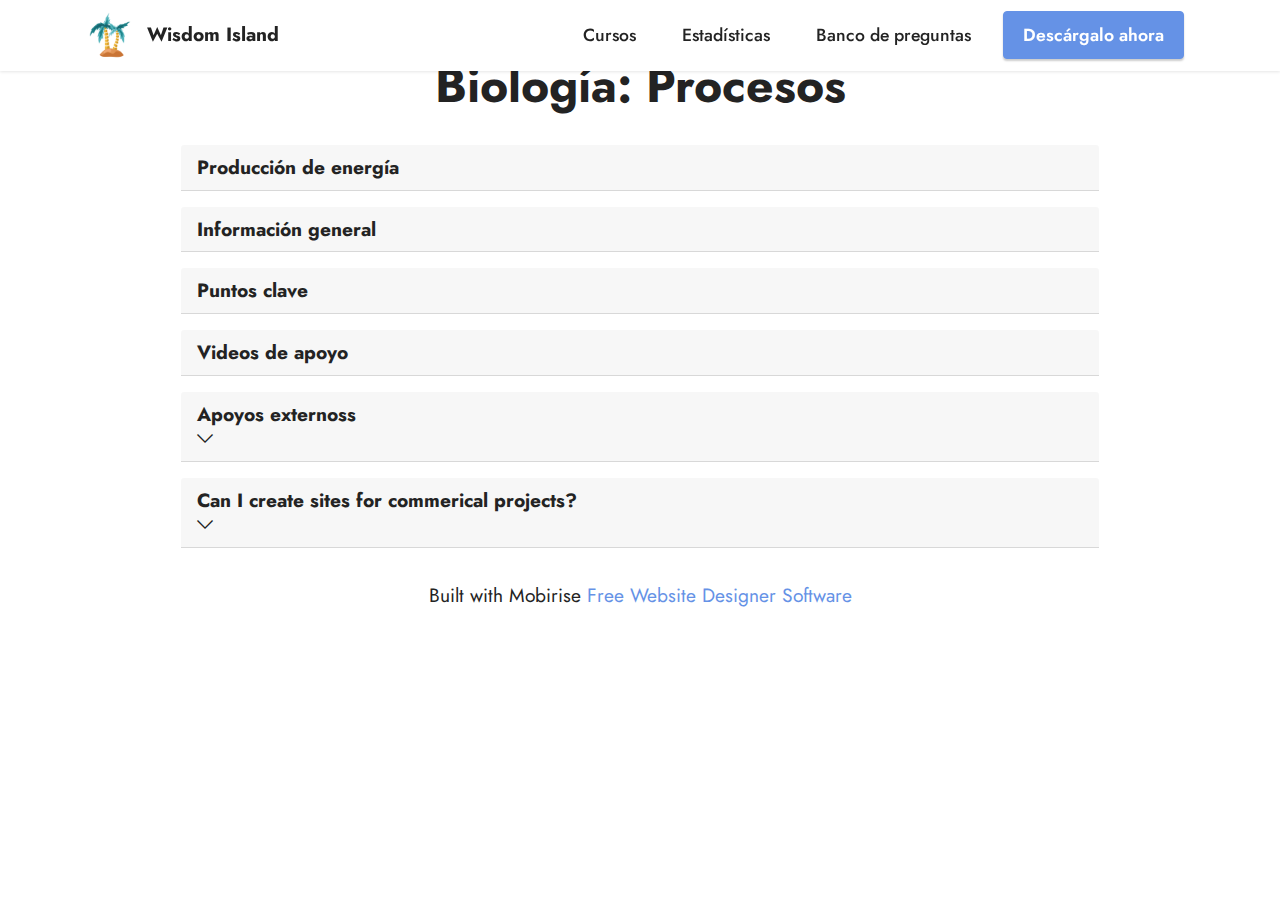
==== commit d843c9cc: "Cambios bio" ====
--- a/Biologia.html
+++ b/Biologia.html
@@ -74,7 +74,7 @@
                 <div class="col-12 col-md-10">
                     <div class="section-head align-center mb-4">
                         <h3 class="mbr-section-title mb-0 mbr-fonts-style display-2">
-                            <strong>Curso de Biología</strong></h3>
+                            <strong>Biología: Procesos</strong></h3>
                         
                     </div>
                     
@@ -82,22 +82,23 @@
                         <div class="card mb-3">
                             <div class="card-header" role="tab" id="headingOne">
                                 <a role="button" class="collapsed panel-title text-black" data-toggle="collapse" data-bs-toggle="collapse" data-core="" href="#collapse1_1" aria-expanded="false" aria-controls="collapse1">
-                                    <h6 class="panel-title-edit mbr-fonts-style mb-0 display-7"><strong>How to create more items in this list?</strong>
+                                    <h6 class="panel-title-edit mbr-fonts-style mb-0 display-7"><strong>Producción de energía</strong>
                                 </h6>
                                     <span class="sign mbr-iconfont mbri-arrow-down"></span>
                                 </a>
                             </div>
                             <div id="collapse1_1" class="panel-collapse noScroll collapse" role="tabpanel" aria-labelledby="headingOne">
                                 <div class="panel-body">
-                                    <p class="mbr-fonts-style panel-text display-7">The number of items is limited in this block. Open
-                                    the Block parameters to change the amount of items.</p>
+                                    <p class="mbr-fonts-style panel-text display-7">La producción de energía en este tema hace referencia a los diferentes
+                                        pasos y etapas que existen para producir energía en las cálulas a partir de la degradación/oxidación de las 
+                                        macromoléculas principales.</p>
                                 </div>
                             </div>
                         </div>
                         <div class="card mb-3">
                             <div class="card-header" role="tab" id="headingTwo">
                                 <a role="button" class="collapsed panel-title text-black" data-toggle="collapse" data-bs-toggle="collapse" data-core="" href="#collapse2_1" aria-expanded="false" aria-controls="collapse2">
-                                    <h6 class="panel-title-edit mbr-fonts-style mb-0 display-7"><strong>What is Mobirise Kit?</strong>
+                                    <h6 class="panel-title-edit mbr-fonts-style mb-0 display-7"><strong>Información general</strong>
                                 </h6>
                                     <span class="sign mbr-iconfont mbri-arrow-down"></span>
                                 </a>
@@ -105,14 +106,16 @@
                             </div>
                             <div id="collapse2_1" class="panel-collapse noScroll collapse" role="tabpanel" aria-labelledby="headingTwo">
                                 <div class="panel-body">
-                                    <p class="mbr-fonts-style panel-text display-7">Mobirise Kit is a service that provides the access to all current and new themes/extensions developed by Mobirise. New themes/extensions are released every month and will be available in your account during your plan period, without any additional charge.</p>
+                                    <p class="mbr-fonts-style panel-text display-7">El proceso de producción de energía está dividida en dos secciones principales: La glucólisis y la respiración (aerobea) o la fermentación (anaerobea)
+                                        En estas, se degrada la 
+                                    </p>
                                 </div>
                             </div>
                         </div>
                         <div class="card mb-3">
                             <div class="card-header" role="tab" id="headingThree">
                                 <a role="button" class="collapsed panel-title text-black" data-toggle="collapse" data-bs-toggle="collapse" data-core="" href="#collapse3_1" aria-expanded="false" aria-controls="collapse3">
-                                    <h6 class="panel-title-edit mbr-fonts-style mb-0 display-7"><strong>Can I create sites for commerical projects?</strong>
+                                    <h6 class="panel-title-edit mbr-fonts-style mb-0 display-7"><strong>Puntos clave</strong>
                                 </h6>
                                     <span class="sign mbr-iconfont mbri-arrow-down"></span>
                                 </a>
@@ -126,7 +129,7 @@
                         <div class="card mb-3">
                             <div class="card-header" role="tab" id="headingThree">
                                 <a role="button" class="collapsed panel-title text-black" data-toggle="collapse" data-bs-toggle="collapse" data-core="" href="#collapse4_1" aria-expanded="false" aria-controls="collapse4">
-                                    <h6 class="panel-title-edit mbr-fonts-style mb-0 display-7"><strong>What is Code Editor?</strong>
+                                    <h6 class="panel-title-edit mbr-fonts-style mb-0 display-7"><strong>Videos de apoyo</strong>
                                 </h6>
                                     <span class="sign mbr-iconfont mbri-arrow-down"></span>
                                 </a>
@@ -141,7 +144,7 @@
                         <div class="card mb-3">
                             <div class="card-header" role="tab" id="headingThree">
                                 <a role="button" class="collapsed panel-title text-black" data-toggle="collapse" data-bs-toggle="collapse" data-core="" href="#collapse5_1" aria-expanded="false" aria-controls="collapse5">
-                                   <h6 class="panel-title-edit mbr-fonts-style mb-0 display-7"><strong>What is Mobirise Kit?</strong></h6>
+                                   <h6 class="panel-title-edit mbr-fonts-style mb-0 display-7"><strong>Apoyos externoss</strong></h6>
                                         <span class="mbr-iconfont mobi-mbri-arrow-down mobi-mbri"></span>
                                 </a>
                             </div>
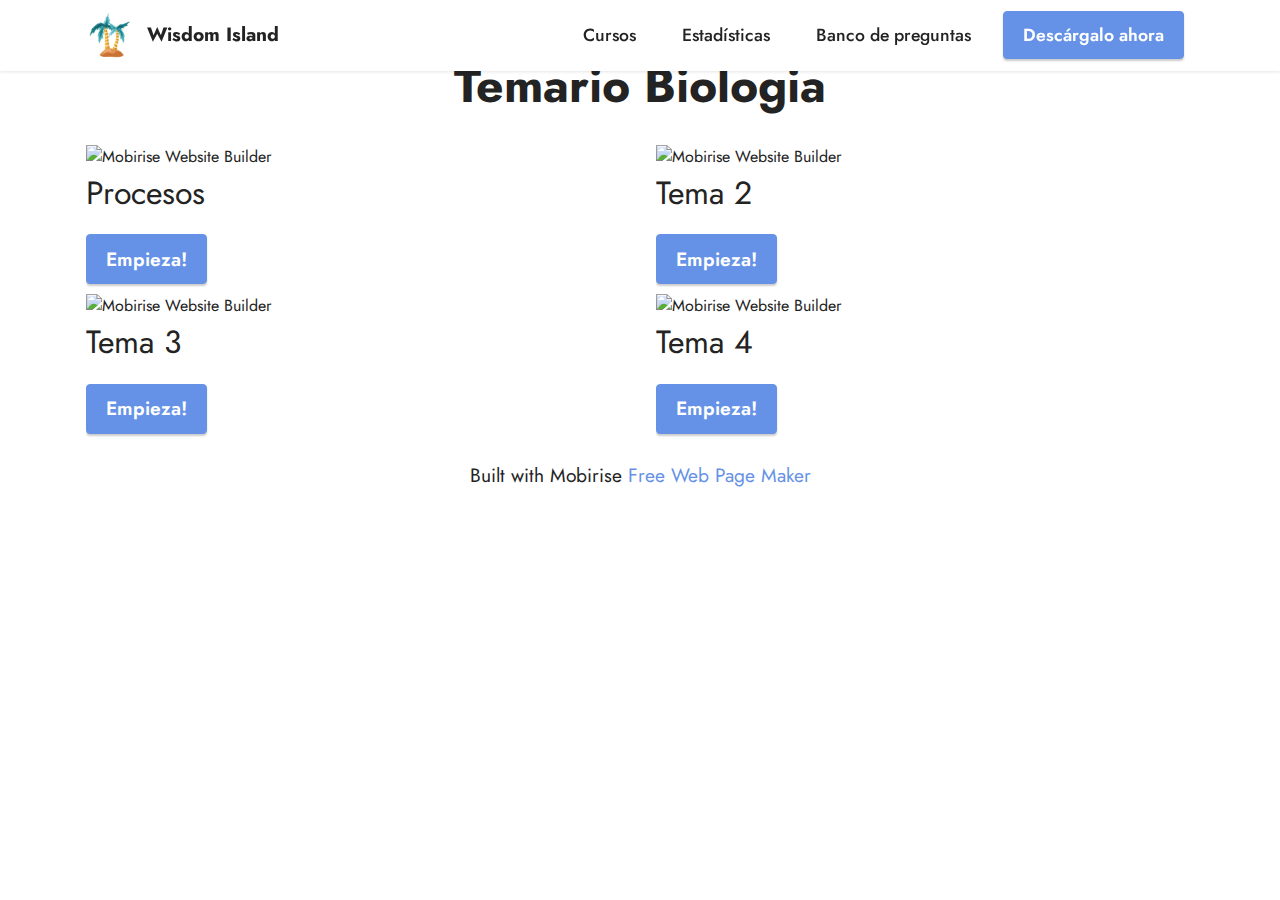
==== commit ef27c4fe: "Agregue temario" ====
--- a/Biologia.html
+++ b/Biologia.html
@@ -8,15 +8,13 @@
   <meta name="twitter:card" content="summary_large_image"/>
   <meta name="twitter:image:src" content="">
   <meta property="og:image" content="">
-  <meta name="twitter:title" content="Curso Biologia">
+  <meta name="twitter:title" content="Temario Biologia">
   <meta name="viewport" content="width=device-width, initial-scale=1, minimum-scale=1">
   <link rel="shortcut icon" href="assets/images/4f88f359135b09c5e43ae3a420b6c7f1-ilustracion-de-isla-de-palmera.png" type="image/x-icon">
   <meta name="description" content="">
   
   
-  <title>Curso Biologia</title>
-  <link rel="stylesheet" href="assets/web/assets/mobirise-icons2/mobirise2.css">
-  <link rel="stylesheet" href="assets/web/assets/mobirise-icons/mobirise-icons.css">
+  <title>Temario Biologia</title>
   <link rel="stylesheet" href="assets/bootstrap/css/bootstrap.min.css">
   <link rel="stylesheet" href="assets/bootstrap/css/bootstrap-grid.min.css">
   <link rel="stylesheet" href="assets/bootstrap/css/bootstrap-reboot.min.css">
@@ -33,7 +31,7 @@
 </head>
 <body>
   
-  <section data-bs-version="5.1" class="menu menu2 cid-sZaMw0S8zr" once="menu" id="menu2-g">
+  <section data-bs-version="5.1" class="menu menu2 cid-sZaMw0S8zr" once="menu" id="menu2-i">
     
     <nav class="navbar navbar-dropdown navbar-fixed-top navbar-expand-lg">
         <div class="container">
@@ -54,7 +52,7 @@
                 </div>
             </button>
             <div class="collapse navbar-collapse" id="navbarSupportedContent">
-                <ul class="navbar-nav nav-dropdown" data-app-modern-menu="true"><li class="nav-item"><a class="nav-link link text-black text-primary display-4" href="cursos.html#features4-5">Cursos</a></li><li class="nav-item"><a class="nav-link link text-black text-primary display-4" href="estadisticas.html#gallery5-a">Estadísticas</a></li><li class="nav-item"><a class="nav-link link text-black text-primary display-4" href="preguntas.html#features10-8">Banco de preguntas</a></li></ul>
+                <ul class="navbar-nav nav-dropdown" data-app-modern-menu="true"><li class="nav-item"><a class="nav-link link text-black text-primary display-4" href="page1.html#features4-5">Cursos</a></li><li class="nav-item"><a class="nav-link link text-black text-primary display-4" href="page2.html#gallery5-a">Estadísticas</a></li><li class="nav-item"><a class="nav-link link text-black text-primary display-4" href="page3.html#features10-8">Banco de preguntas</a></li></ul>
                 
                 <div class="navbar-buttons mbr-section-btn"><a class="btn btn-primary display-4" href="https://mobiri.se">Descárgalo ahora</a></div>
             </div>
@@ -62,118 +60,70 @@
     </nav>
 </section>
 
-<section data-bs-version="5.1" class="content17 cid-t3WTCbS5iM" id="content17-h">
-
-    
-
+<section data-bs-version="5.1" class="gallery2 cid-t4DJcZ5wjk" id="gallery2-j">
     
     
     <div class="container">
-        
-            <div class="row justify-content-center">
-                <div class="col-12 col-md-10">
-                    <div class="section-head align-center mb-4">
-                        <h3 class="mbr-section-title mb-0 mbr-fonts-style display-2">
-                            <strong>Biología: Procesos</strong></h3>
+        <div class="mbr-section-head">
+            <h4 class="mbr-section-title mbr-fonts-style align-center mb-0 display-2"><strong>Temario Biologia</strong></h4>
+            
+        </div>
+        <div class="row mt-4">
+            <div class="item features-image сol-12 col-md-6 col-lg-6">
+                <div class="item-wrapper">
+                    <div class="item-img">
+                        <img src="https://img.freepik.com/vector-gratis/garabatos-ciencia-biologia_23-2147501586.jpg?w=2000" alt="Mobirise Website Builder">
+                    </div>
+                    <div class="item-content">
+                        <h5 class="item-title mbr-fonts-style display-5">Procesos</h5>
+                        
                         
                     </div>
-                    
-                    <div id="bootstrap-toggle" class="toggle-panel accordionStyles tab-content">
-                        <div class="card mb-3">
-                            <div class="card-header" role="tab" id="headingOne">
-                                <a role="button" class="collapsed panel-title text-black" data-toggle="collapse" data-bs-toggle="collapse" data-core="" href="#collapse1_1" aria-expanded="false" aria-controls="collapse1">
-                                    <h6 class="panel-title-edit mbr-fonts-style mb-0 display-7"><strong>Producción de energía</strong>
-                                </h6>
-                                    <span class="sign mbr-iconfont mbri-arrow-down"></span>
-                                </a>
-                            </div>
-                            <div id="collapse1_1" class="panel-collapse noScroll collapse" role="tabpanel" aria-labelledby="headingOne">
-                                <div class="panel-body">
-                                    <p class="mbr-fonts-style panel-text display-7">La producción de energía en este tema hace referencia a los diferentes
-                                        pasos y etapas que existen para producir energía en las cálulas a partir de la degradación/oxidación de las 
-                                        macromoléculas principales.</p>
-                                </div>
-                            </div>
-                        </div>
-                        <div class="card mb-3">
-                            <div class="card-header" role="tab" id="headingTwo">
-                                <a role="button" class="collapsed panel-title text-black" data-toggle="collapse" data-bs-toggle="collapse" data-core="" href="#collapse2_1" aria-expanded="false" aria-controls="collapse2">
-                                    <h6 class="panel-title-edit mbr-fonts-style mb-0 display-7"><strong>Información general</strong>
-                                </h6>
-                                    <span class="sign mbr-iconfont mbri-arrow-down"></span>
-                                </a>
-
-                            </div>
-                            <div id="collapse2_1" class="panel-collapse noScroll collapse" role="tabpanel" aria-labelledby="headingTwo">
-                                <div class="panel-body">
-                                    <p class="mbr-fonts-style panel-text display-7">El proceso de producción de energía está dividida en dos secciones principales: La glucólisis y la respiración (aerobea) o la fermentación (anaerobea)
-                                        En estas, se degrada la 
-                                    </p>
-                                </div>
-                            </div>
-                        </div>
-                        <div class="card mb-3">
-                            <div class="card-header" role="tab" id="headingThree">
-                                <a role="button" class="collapsed panel-title text-black" data-toggle="collapse" data-bs-toggle="collapse" data-core="" href="#collapse3_1" aria-expanded="false" aria-controls="collapse3">
-                                    <h6 class="panel-title-edit mbr-fonts-style mb-0 display-7"><strong>Puntos clave</strong>
-                                </h6>
-                                    <span class="sign mbr-iconfont mbri-arrow-down"></span>
-                                </a>
-                            </div>
-                            <div id="collapse3_1" class="panel-collapse noScroll collapse" role="tabpanel" aria-labelledby="headingThree">
-                                <div class="panel-body">
-                                    <p class="mbr-fonts-style panel-text display-7">Yes, Mobirise is free for both non-profit and commercial sites.</p>
-                                </div>
-                            </div>
-                        </div>
-                        <div class="card mb-3">
-                            <div class="card-header" role="tab" id="headingThree">
-                                <a role="button" class="collapsed panel-title text-black" data-toggle="collapse" data-bs-toggle="collapse" data-core="" href="#collapse4_1" aria-expanded="false" aria-controls="collapse4">
-                                    <h6 class="panel-title-edit mbr-fonts-style mb-0 display-7"><strong>Videos de apoyo</strong>
-                                </h6>
-                                    <span class="sign mbr-iconfont mbri-arrow-down"></span>
-                                </a>
-                            </div>
-                            <div id="collapse4_1" class="panel-collapse noScroll collapse" role="tabpanel" aria-labelledby="headingThree">
-                                <div class="panel-body">
-                                    <p class="mbr-fonts-style panel-text display-7">
-                                       This extension allows editing the code of block in the app. Also, it's possible to add code to the head and body parts of pages.</p>
-                                </div>
-                            </div>
-                        </div>
-                        <div class="card mb-3">
-                            <div class="card-header" role="tab" id="headingThree">
-                                <a role="button" class="collapsed panel-title text-black" data-toggle="collapse" data-bs-toggle="collapse" data-core="" href="#collapse5_1" aria-expanded="false" aria-controls="collapse5">
-                                   <h6 class="panel-title-edit mbr-fonts-style mb-0 display-7"><strong>Apoyos externoss</strong></h6>
-                                        <span class="mbr-iconfont mobi-mbri-arrow-down mobi-mbri"></span>
-                                </a>
-                            </div>
-                            <div id="collapse5_1" class="panel-collapse noScroll collapse" role="tabpanel" aria-labelledby="headingThree">
-                                <div class="panel-body">
-                                    <p class="mbr-fonts-style panel-text display-7">
-                                       Mobirise Kit is a service that provides the access to all current and new themes/extensions developed by Mobirise. New themes/extensions are released every month and will be available in your account during your plan period, without any additional charge.</p>
-                                </div>
-                            </div>
-                        </div>
-                        <div class="card mb-3">
-                            <div class="card-header" role="tab" id="headingThree">
-                                <a role="button" class="collapsed panel-title text-black" data-toggle="collapse" data-bs-toggle="collapse" data-core="" href="#collapse6_1" aria-expanded="false" aria-controls="collapse6">
-                                    <h6 class="panel-title-edit mbr-fonts-style mb-0 display-7"><strong>Can I create sites for commerical projects?</strong></h6>
-                                    <span class="mbr-iconfont mobi-mbri-arrow-down mobi-mbri"></span>
-                                </a>
-                            </div>
-                            <div id="collapse6_1" class="panel-collapse noScroll collapse" role="tabpanel" aria-labelledby="headingThree">
-                                <div class="panel-body">
-                                    <p class="mbr-fonts-style panel-text display-7">
-                                       Yes, Mobirise is free for both non-profit and commercial sites.</p>
-                                </div>
-                            </div>
-                        </div>
+                    <div class="mbr-section-btn item-footer mt-2"><a href="B-P-ProduccionDeEnergia.html#top" class="btn btn-primary item-btn display-7" target="_blank">Empieza!</a></div>
+                </div>
+            </div>
+            <div class="item features-image сol-12 col-md-6 col-lg-6">
+                <div class="item-wrapper">
+                    <div class="item-img">
+                        <img src="https://img.freepik.com/vector-gratis/garabatos-ciencia-biologia_23-2147501586.jpg?w=2000" alt="Mobirise Website Builder">
                     </div>
+                    <div class="item-content">
+                        <h5 class="item-title mbr-fonts-style display-5">Tema 2</h5>
+                        
+                        
+                    </div>
+                    <div class="mbr-section-btn item-footer mt-2"><a href="" class="btn btn-primary item-btn display-7" target="_blank">Empieza!</a></div>
+                </div>
+            </div>
+            <div class="item features-image сol-12 col-md-6 col-lg-6">
+                <div class="item-wrapper">
+                    <div class="item-img">
+                        <img src="https://img.freepik.com/vector-gratis/garabatos-ciencia-biologia_23-2147501586.jpg?w=2000" alt="Mobirise Website Builder">
+                    </div>
+                    <div class="item-content">
+                        <h5 class="item-title mbr-fonts-style display-5">Tema 3</h5>
+                        
+                        
+                    </div>
+                    <div class="mbr-section-btn item-footer mt-2"><a href="" class="btn btn-primary item-btn display-7" target="_blank">Empieza!</a></div>
+                </div>
+            </div>
+            <div class="item features-image сol-12 col-md-6 col-lg-6">
+                <div class="item-wrapper">
+                    <div class="item-img">
+                        <img src="https://img.freepik.com/vector-gratis/garabatos-ciencia-biologia_23-2147501586.jpg?w=2000" alt="Mobirise Website Builder" title="">
+                    </div>
+                    <div class="item-content">
+                        <h5 class="item-title mbr-fonts-style display-5">Tema 4</h5>
+                        
+                        
+                    </div>
+                    <div class="mbr-section-btn item-footer mt-2"><a href="" class="btn btn-primary item-btn display-7" target="_blank">Empieza!</a></div>
                 </div>
             </div>
         </div>
-</section><section class="display-7" style="padding: 0;align-items: center;justify-content: center;flex-wrap: wrap;    align-content: center;display: flex;position: relative;height: 4rem;"><a href="https://mobiri.se/2651506" style="flex: 1 1;height: 4rem;position: absolute;width: 100%;z-index: 1;"><img alt="" style="height: 4rem;" src="[data-uri]"></a><p style="margin: 0;text-align: center;" class="display-7">Built with Mobirise &#8204;</p><a style="z-index:1" href="https://mobirise.com/website-design-software.html">Free Website Designer Software</a></section><script src="assets/bootstrap/js/bootstrap.bundle.min.js"></script>  <script src="assets/smoothscroll/smooth-scroll.js"></script>  <script src="assets/ytplayer/index.js"></script>  <script src="assets/dropdown/js/navbar-dropdown.js"></script>  <script src="assets/mbr-switch-arrow/mbr-switch-arrow.js"></script>  <script src="assets/theme/js/script.js"></script>  
+    </div>
+</section><section class="display-7" style="padding: 0;align-items: center;justify-content: center;flex-wrap: wrap;    align-content: center;display: flex;position: relative;height: 4rem;"><a href="https://mobiri.se/2651506" style="flex: 1 1;height: 4rem;position: absolute;width: 100%;z-index: 1;"><img alt="" style="height: 4rem;" src="[data-uri]"></a><p style="margin: 0;text-align: center;" class="display-7">Built with Mobirise &#8204;</p><a style="z-index:1" href="https://mobirise.com/web-page-maker.html">Free Web Page Maker</a></section><script src="assets/bootstrap/js/bootstrap.bundle.min.js"></script>  <script src="assets/smoothscroll/smooth-scroll.js"></script>  <script src="assets/ytplayer/index.js"></script>  <script src="assets/dropdown/js/navbar-dropdown.js"></script>  <script src="assets/theme/js/script.js"></script>  
   
   
 </body>
